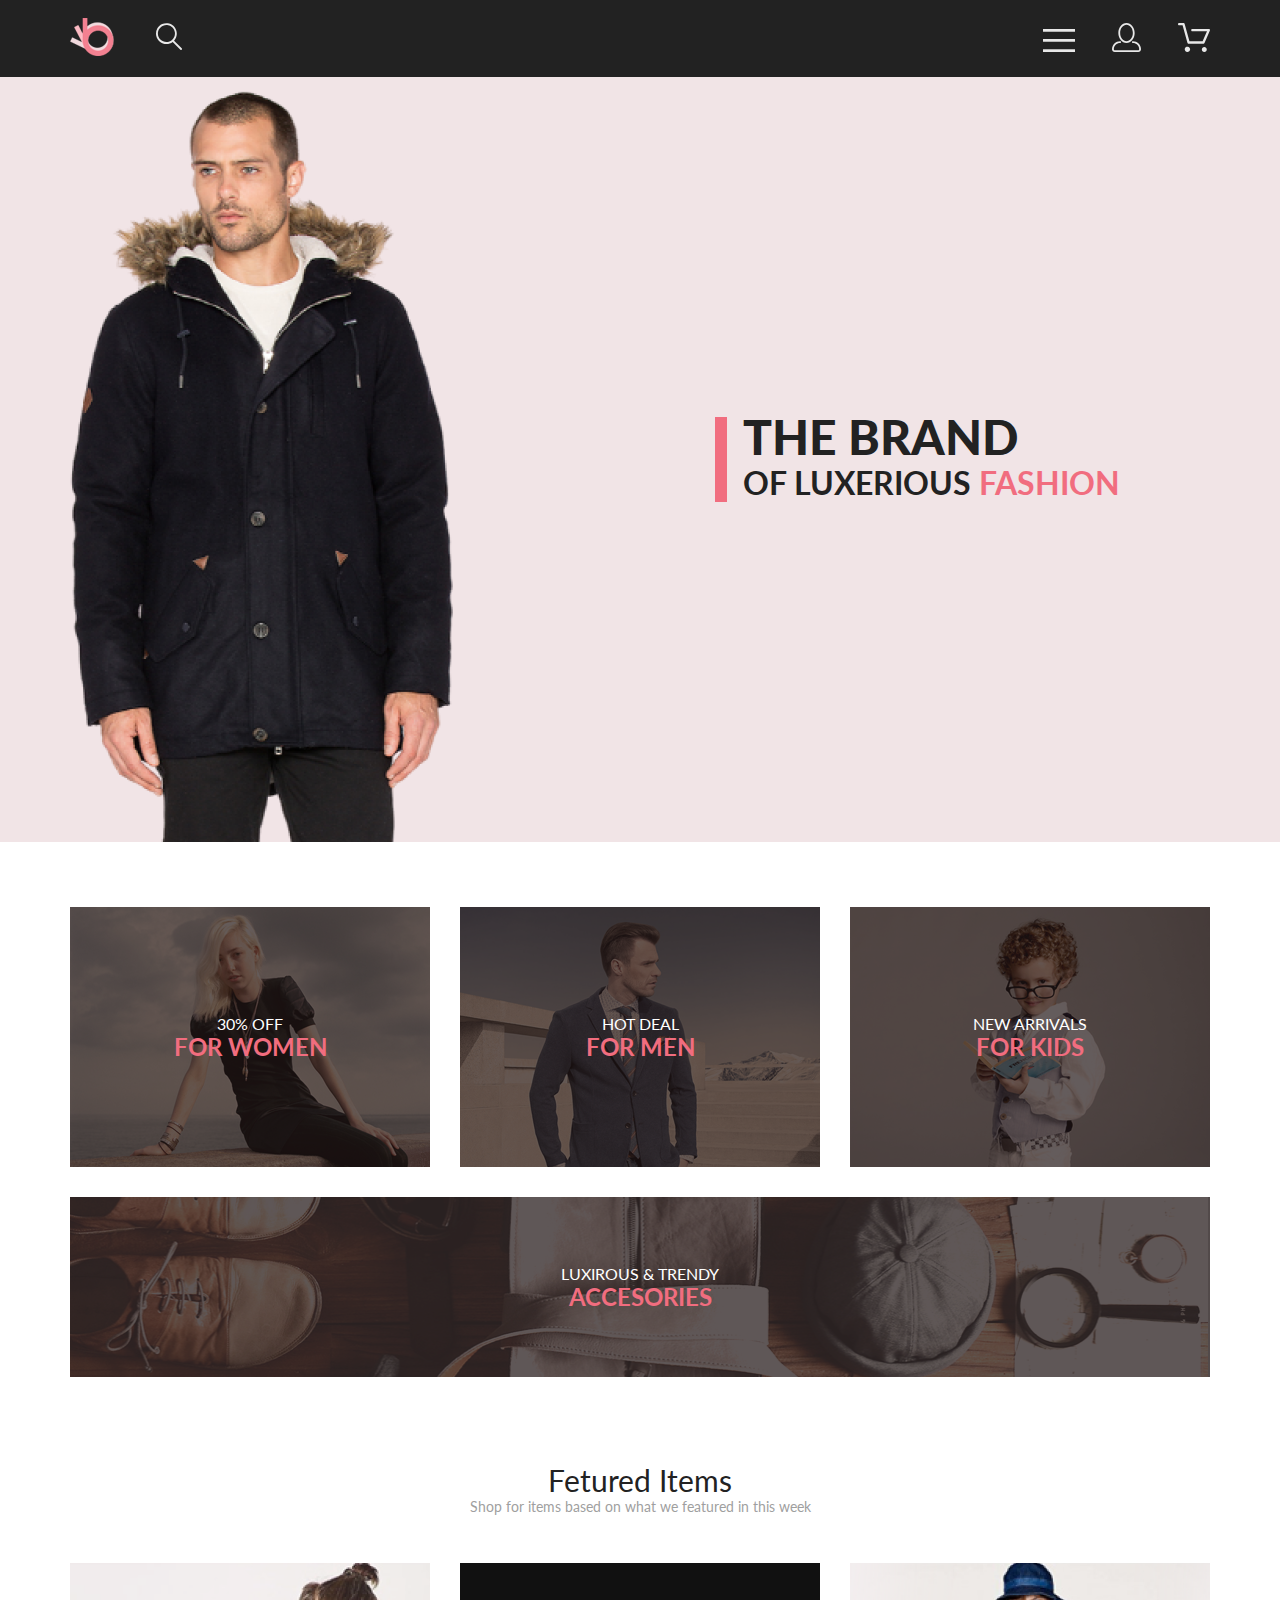
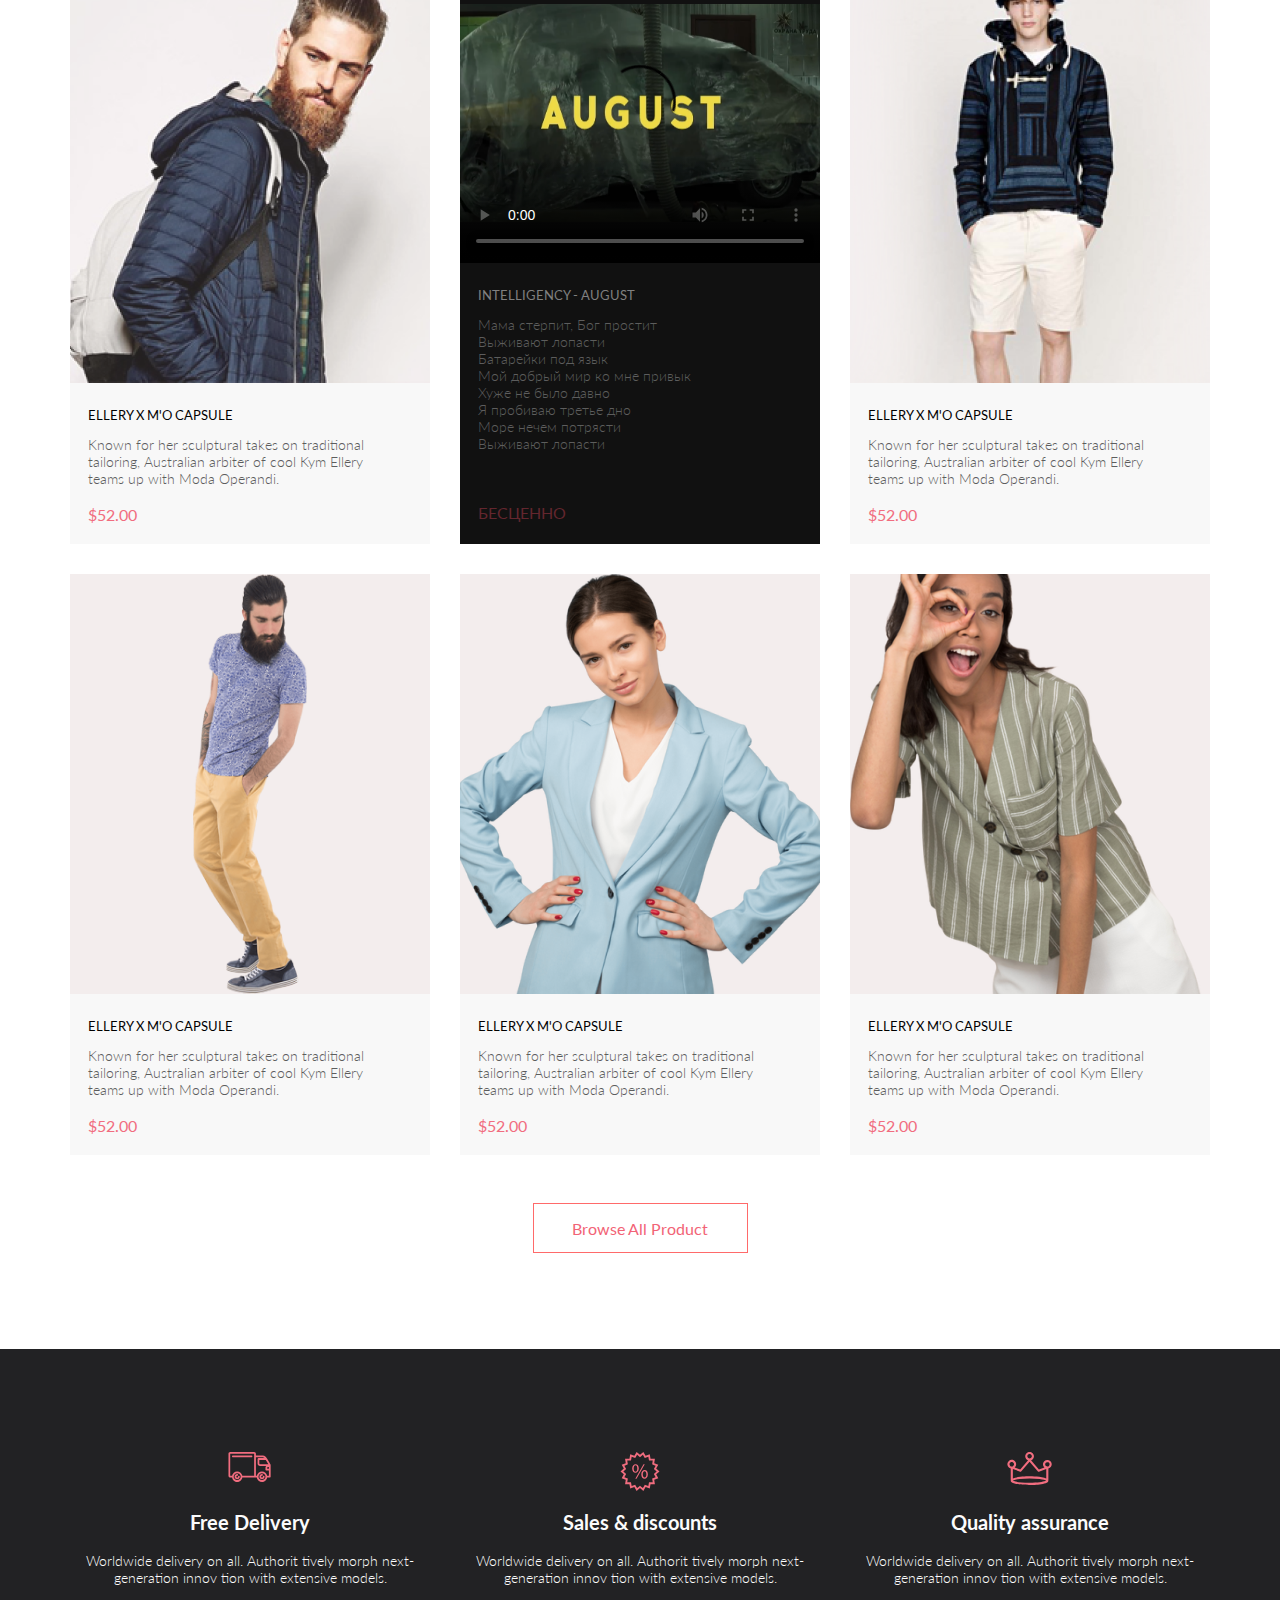
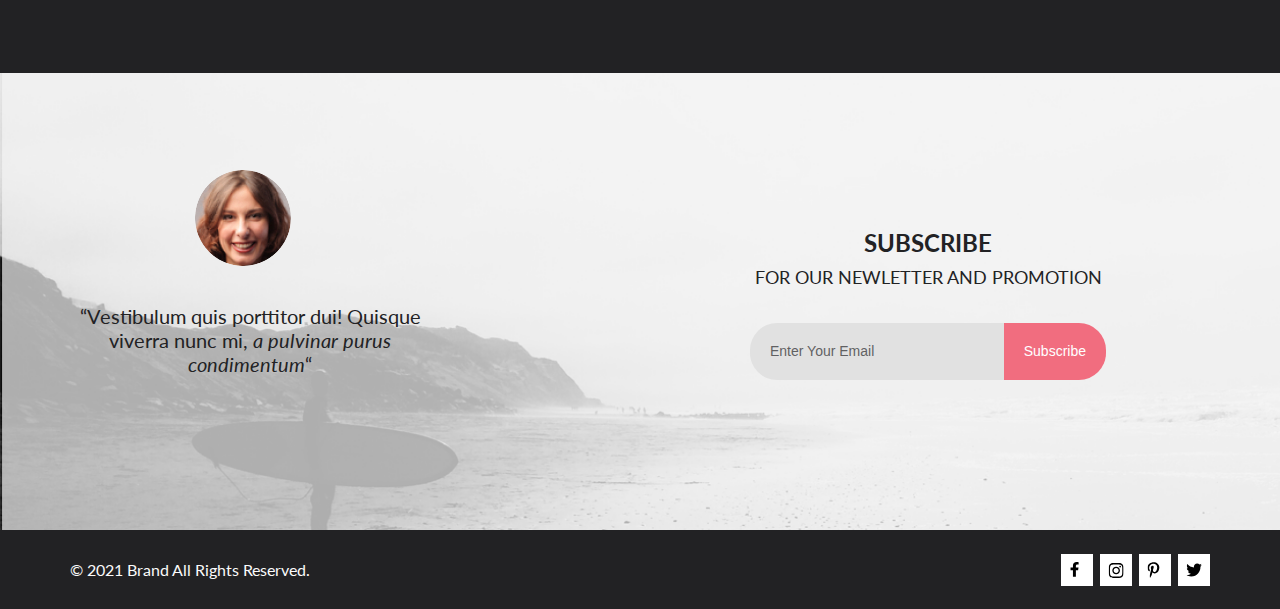
==== index.html @ c0624114 "resources" ====
<!DOCTYPE html>
<html lang="en">

<head>
    <meta charset="UTF-8">
    <meta http-equiv="X-UA-Compatible" content="IE=edge">
    <meta name="viewport" content="width=device-width, initial-scale=1.0">
    <title>Index page</title>
    <link rel="stylesheet" href="css/style.css">
    <link rel="preconnect" href="https://fonts.googleapis.com">
    <link rel="preconnect" href="https://fonts.gstatic.com" crossorigin>
    <link href="https://fonts.googleapis.com/css2?family=Lato:ital,wght@0,300;0,400;0,700;0,900;1,400&display=swap"
        rel="stylesheet">
</head>

<body>
    <header class="header">
        <div class="wrapper header-wrap">
            <!--лого бренда и поисковик-->
            <div class="header-left">
                <a href="index.html" class="brand"><svg width="44" height="38" viewBox="0 0 44 38"
                        xmlns="http://www.w3.org/2000/svg" xmlns:xlink="http://www.w3.org/1999/xlink">
                        <rect width="44" height="38" fill="url(#pattern0)" />
                        <defs>
                            <pattern id="pattern0" patternContentUnits="objectBoundingBox" width="1" height="1">
                                <use xlink:href="#image0" transform="scale(0.0227273 0.0263158)" />
                            </pattern>
                            <image id="image0" width="44" height="38"
                                xlink:href="[data-uri]" />
                        </defs>
                    </svg>
                </a>
                <button class="search"><svg width="27" height="28" viewBox="0 0 27 28"
                        xmlns="http://www.w3.org/2000/svg">
                        <path
                            d="M19.0596 17.6259C20.6713 15.8658 21.6282 13.6048 21.7698 11.2225C21.9113 8.84018 21.2288 6.48173 19.8369 4.54318C18.445 2.60463 16.4285 1.20404 14.126 0.576619C11.8234 -0.0508009 9.3751 0.13316 7.19217 1.09761C5.00923 2.06205 3.22463 3.74825 2.13804 5.87302C1.05145 7.9978 0.729054 10.4318 1.225 12.7661C1.72094 15.1005 3.00501 17.1932 4.86158 18.6927C6.71814 20.1922 9.03413 21.0072 11.4206 21.0009C13.673 21.004 15.8645 20.27 17.6606 18.9109L25.4086 26.7179C25.4941 26.807 25.5965 26.8781 25.7099 26.927C25.8232 26.9759 25.9452 27.0017 26.0686 27.0029C26.1923 27.0033 26.3148 26.9782 26.4283 26.9292C26.5419 26.8801 26.6441 26.8082 26.7286 26.7179C26.9025 26.537 26.9997 26.2958 26.9997 26.0449C26.9997 25.794 26.9025 25.5528 26.7286 25.3719L19.0596 17.6259ZM2.88662 10.5009C2.89946 8.81563 3.41094 7.17187 4.35659 5.77685C5.30224 4.38183 6.63972 3.29801 8.20044 2.662C9.76115 2.02599 11.4752 1.86627 13.1266 2.20298C14.7779 2.53969 16.2926 3.35775 17.4797 4.55404C18.6668 5.75033 19.4732 7.27129 19.7972 8.92519C20.1212 10.5791 19.9483 12.2919 19.3002 13.8476C18.6522 15.4034 17.5581 16.7325 16.1559 17.6674C14.7536 18.6023 13.1059 19.1011 11.4206 19.1009C9.14916 19.0901 6.97482 18.1784 5.37484 16.566C3.77486 14.9537 2.87998 12.7724 2.88662 10.5009Z"
                            fill="#E8E8E8" />
                    </svg>
                </button>
            </div>
            <!--меню, личный кабинет, корзина товаров-->
            <div class="header-right">
                <button class="menu"><svg width="32" height="23" viewBox="0 0 32 23" xmlns="http://www.w3.org/2000/svg">
                        <path d="M0 23V20.31H32V23H0ZM0 12.76V10.07H32V12.76H0ZM0 2.69V0H32V2.69H0Z" fill="#E8E8E8" />
                    </svg>
                </button>
                <a href="pages/registration.html" class="registration"><svg width="29" height="29" viewBox="0 0 29 29"
                        xmlns="http://www.w3.org/2000/svg">
                        <path
                            d="M14.5 19.937C19 19.937 22.656 15.464 22.656 9.968C22.656 4.472 19 0 14.5 0C13.3631 0.0217413 12.2463 0.303398 11.2351 0.823397C10.2239 1.34339 9.34507 2.08794 8.66602 3C7.12663 4.99573 6.30819 7.45381 6.34399 9.974C6.34399 15.465 10 19.937 14.5 19.937ZM14.5 1.813C18 1.813 20.844 5.472 20.844 9.969C20.844 14.466 17.998 18.125 14.5 18.125C11.002 18.125 8.15603 14.465 8.15503 9.969C8.15403 5.473 11 1.813 14.5 1.813ZM20.844 18.125C20.6036 18.125 20.373 18.2205 20.203 18.3905C20.033 18.5605 19.9375 18.7911 19.9375 19.0315C19.9375 19.2719 20.033 19.5025 20.203 19.6725C20.373 19.8425 20.6036 19.938 20.844 19.938C22.526 19.9399 24.1386 20.6088 25.3279 21.7982C26.5172 22.9875 27.1861 24.6 27.188 26.282C27.1875 26.5221 27.0918 26.7523 26.922 26.9221C26.7522 27.0918 26.5221 27.1875 26.282 27.188H2.71997C2.47985 27.1875 2.24975 27.0918 2.07996 26.9221C1.91016 26.7523 1.81449 26.5221 1.81396 26.282C1.81608 24.6001 2.48517 22.9877 3.67444 21.7985C4.86371 20.6092 6.47608 19.9401 8.15796 19.938C8.39824 19.938 8.62868 19.8425 8.79858 19.6726C8.96849 19.5027 9.06396 19.2723 9.06396 19.032C9.06396 18.7917 8.96849 18.5613 8.79858 18.3914C8.62868 18.2215 8.39824 18.126 8.15796 18.126C5.99541 18.1279 3.92201 18.9875 2.39258 20.5164C0.863144 22.0453 0.00264777 24.1185 0 26.281C0.000794067 27.0019 0.287502 27.693 0.797241 28.2027C1.30698 28.7125 1.99811 28.9992 2.71899 29H26.282C27.0027 28.9989 27.6936 28.7121 28.2031 28.2024C28.7126 27.6927 28.9992 27.0017 29 26.281C28.9974 24.1187 28.1372 22.0457 26.6083 20.5168C25.0793 18.9878 23.0063 18.1276 20.844 18.125Z"
                            fill="#E8E8E8" />
                    </svg>
                </a>
                <a href="pages/basket.html" class="basket"><svg width="32" height="29" viewBox="0 0 32 29"
                        xmlns="http://www.w3.org/2000/svg">
                        <path
                            d="M26.2009 29C25.5532 28.9738 24.9415 28.6948 24.4972 28.2227C24.0529 27.7506 23.8114 27.1232 23.8245 26.475C23.8376 25.8269 24.1043 25.2097 24.5673 24.7559C25.0303 24.3022 25.6527 24.048 26.301 24.048C26.9493 24.048 27.5717 24.3022 28.0347 24.7559C28.4977 25.2097 28.7644 25.8269 28.7775 26.475C28.7906 27.1232 28.549 27.7506 28.1047 28.2227C27.6604 28.6948 27.0488 28.9738 26.401 29H26.2009ZM6.75293 26.32C6.75293 25.79 6.91011 25.2718 7.20459 24.8311C7.49907 24.3904 7.91764 24.0469 8.40735 23.844C8.89705 23.6412 9.43594 23.5881 9.95581 23.6915C10.4757 23.7949 10.9532 24.0502 11.328 24.425C11.7028 24.7998 11.9581 25.2773 12.0615 25.7972C12.1649 26.317 12.1118 26.8559 11.9089 27.3456C11.7061 27.8353 11.3626 28.2539 10.9219 28.5483C10.4812 28.8428 9.96304 29 9.43298 29C9.08087 29.0003 8.73212 28.9311 8.40674 28.7966C8.08136 28.662 7.78569 28.4646 7.53662 28.2158C7.28755 27.9669 7.09001 27.6713 6.9552 27.3461C6.82039 27.0208 6.75098 26.6721 6.75098 26.32H6.75293ZM10.553 20.686C10.2935 20.6868 10.0409 20.6024 9.83411 20.4457C9.62727 20.2891 9.47758 20.0689 9.40796 19.819L4.57495 2.36401H1.18201C0.868521 2.36401 0.567859 2.23947 0.346191 2.01781C0.124523 1.79614 0 1.49549 0 1.18201C0 0.868519 0.124523 0.567873 0.346191 0.346205C0.567859 0.124537 0.868521 5.81268e-06 1.18201 5.81268e-06H5.46301C5.7225 -0.00080736 5.97504 0.0837201 6.18176 0.240568C6.38848 0.397416 6.53784 0.617884 6.60693 0.868006L11.4399 18.323H24.6179L29.001 8.27501H14.401C14.2428 8.27961 14.0854 8.25242 13.9379 8.19507C13.7904 8.13771 13.6559 8.05134 13.5424 7.94108C13.4288 7.83082 13.3386 7.69891 13.277 7.55315C13.2154 7.40739 13.1836 7.25075 13.1836 7.0925C13.1836 6.93426 13.2154 6.77762 13.277 6.63186C13.3386 6.4861 13.4288 6.35419 13.5424 6.24393C13.6559 6.13367 13.7904 6.0473 13.9379 5.98994C14.0854 5.93259 14.2428 5.90541 14.401 5.91001H30.814C31.0097 5.90996 31.2022 5.95866 31.3744 6.05172C31.5465 6.14478 31.6928 6.27926 31.7999 6.44301C31.9078 6.60729 31.9734 6.79569 31.9908 6.99145C32.0083 7.18721 31.9771 7.38424 31.9 7.565L26.495 19.977C26.4026 20.1876 26.251 20.3668 26.0585 20.4927C25.866 20.6186 25.641 20.6858 25.411 20.686H10.553Z"
                            fill="#E8E8E8" />
                    </svg>
                </a>
            </div>
        </div>
    </header>
    <!--промо с названием бренда и картинкой-->
    <section class="promo">
        <div class="wrapper promo-wrap">
            <h1 class="promo-name">THE BRAND <br>
                <span class="promo-name--small">OF LUXERIOUS <span class="promo-name--pink">FASHION</span></span>
            </h1>
        </div>
    </section>
    <!--категории товаров для мужчин, женщин и т.п.-->
    <section class="categories">
        <h2 class="hidden">Categories</h2>
        <div class="wrapper categories-wrap">
            <div class="categories-card categories-card--women">
                <p class="categories-sale">30% OFF</p>
                <p class="categories-class">FOR WOMEN</p>
            </div>
            <div class="categories-card categories-card--men">
                <p class="categories-sale">HOT DEAL</p>
                <p class="categories-class">FOR MEN</p>
            </div>
            <div class="categories-card categories-card--kids">
                <p class="categories-sale">NEW ARRIVALS</p>
                <p class="categories-class">FOR KIDS</p>
            </div>
            <div class="categories-card categories-card--accesories">
                <p class="categories-sale">LUXIROUS & TRENDY</p>
                <p class="categories-class">ACCESORIES</p>
            </div>
        </div>
    </section>
    <!--товары дня-->
    <section class="feauture-items">
        <div class="wrapper">
            <h2 class="feauture-heading">Fetured Items</h2>
            <p class="feauture-subtitle">Shop for items based on what we featured in this week</p>
            <ul class="feauture-ul">
                <li class="feauture-li"><img src="img/feauture_1.png" alt="1">
                    <h3 class="feauture-li-subtitle">ELLERY X M'O CAPSULE</h3>
                    <p class="feauture-li-description">Known for her sculptural takes on traditional tailoring,
                        Australian arbiter of cool Kym Ellery
                        teams up with Moda Operandi.</p>
                    <p class="feauture-price">$52.00</p>
                </li>
                <li class="feauture-li-video"><video width="360" height="300" controls="controls"
                        poster="video/2021-09-26_18-14-47.png">
                        <source src="video/intelligency-august_186987 — копия.ogv"
                            type='video/ogg; codecs="theora, vorbis"'>
                        <source src="video/intelligency-august_186987.mp4"
                            type='video/mp4; codecs="avc1.42E01E, mp4a.40.2"'>
                        <source src="video/intelligency-august_186987.webm" type='video/webm; codecs="vp8, vorbis"'>
                        Элемент video не поддерживается вашим браузером.
                        <a href="video/intelligency-august_186987.mp4">Скачайте видео</a>.
                    </video>
                    <h3 class="feauture-li-subtitle-video">INTELLIGENCY - AUGUST</h3>
                    <p class="feauture-li-description-video">Мама стерпит, Бог простит <br>
                        Выживают лопасти <br>
                        Батарейки под язык <br>
                        Мой добрый мир ко мне привык <br>
                        Хуже не было давно <br>
                        Я пробиваю третье дно <br>
                        Море нечем потрясти <br>
                        Выживают лопасти <br></p>
                    <p class="feauture-price-video">БЕСЦЕННО</p>
                </li>
                <li class="feauture-li"><img src="img/feauture_3.png" alt="3">
                    <h3 class="feauture-li-subtitle">ELLERY X M'O CAPSULE</h3>
                    <p class="feauture-li-description">Known for her sculptural takes on traditional tailoring,
                        Australian arbiter of cool Kym Ellery
                        teams up with Moda Operandi.</p>
                    <p class="feauture-price">$52.00</p>
                </li>
                <li class="feauture-li"><img src="img/feauture_4.png" alt="4">
                    <h3 class="feauture-li-subtitle">ELLERY X M'O CAPSULE</h3>
                    <p class="feauture-li-description">Known for her sculptural takes on traditional tailoring,
                        Australian arbiter of cool Kym Ellery
                        teams up with Moda Operandi.</p>
                    <p class="feauture-price">$52.00</p>
                </li>
                <li class="feauture-li"><img src="img/feauture_5.png" alt="5">
                    <h3 class="feauture-li-subtitle">ELLERY X M'O CAPSULE</h3>
                    <p class="feauture-li-description">Known for her sculptural takes on traditional tailoring,
                        Australian arbiter of cool Kym Ellery
                        teams up with Moda Operandi.</p>
                    <p class="feauture-price">$52.00</p>
                </li>
                <li class="feauture-li"><img src="img/feauture_6.png" alt="6">
                    <h3 class="feauture-li-subtitle">ELLERY X M'O CAPSULE</h3>
                    <p class="feauture-li-description">Known for her sculptural takes on traditional tailoring,
                        Australian arbiter of cool Kym Ellery
                        teams up with Moda Operandi.</p>
                    <p class="feauture-price">$52.00</p>
                </li>
            </ul>
            <div class="center"><a class="center-visual" href="catalog.html">Browse
                    All Product</a></div>
        </div>
    </section>
    <!--преимущества компании-->
    <section class="adventages">
        <div class="wrapper">
            <ul class="adventages-ul">
                <li class="adventages-li"><svg class="adventages-img-1" width="46" height="32" viewBox="0 0 46 32"
                        xmlns="http://www.w3.org/2000/svg">
                        <path
                            d="M30.2873 27.2429H14.8103C14.6031 28.5509 13.936 29.742 12.929 30.6021C11.922 31.4621 10.6411 31.9346 9.31682 31.9346C7.99252 31.9346 6.71166 31.4621 5.70464 30.6021C4.69762 29.742 4.03052 28.5509 3.82332 27.2429H1.88631C1.39149 27.2397 0.918139 27.0404 0.570025 26.6887C0.221911 26.337 0.0274507 25.8618 0.0293142 25.3669V1.87695C0.0271852 1.38195 0.221516 0.906335 0.569658 0.554443C0.917801 0.202551 1.39131 0.00317363 1.88631 0H27.4373C27.9322 0.00317353 28.4056 0.202522 28.7536 0.554443C29.1016 0.906364 29.2957 1.38204 29.2933 1.87695V3.78198H36.4143C36.4947 3.78164 36.5747 3.79208 36.6523 3.81299C38.9523 4.01299 40.1093 5.2129 41.3293 7.2749L44.8883 13.3689C44.9732 13.5136 45.018 13.6782 45.0183 13.8459V26.304C45.0194 26.5515 44.9221 26.7892 44.7479 26.9651C44.5737 27.141 44.3369 27.2406 44.0893 27.2419H41.2753C41.0681 28.5499 40.401 29.741 39.394 30.6011C38.387 31.4611 37.1061 31.9336 35.7818 31.9336C34.4575 31.9336 33.1767 31.4611 32.1696 30.6011C31.1626 29.741 30.4955 28.5499 30.2883 27.2419L30.2873 27.2429ZM32.0653 26.304C32.0732 27.0369 32.2977 27.7511 32.7107 28.3567C33.1236 28.9623 33.7065 29.4322 34.3859 29.7073C35.0653 29.9824 35.811 30.0503 36.5289 29.9026C37.2469 29.7548 37.9051 29.398 38.4207 28.877C38.9363 28.3559 39.2862 27.6941 39.4265 26.9746C39.5667 26.2551 39.491 25.5103 39.2088 24.8337C38.9267 24.1572 38.4507 23.5794 37.8408 23.1729C37.2309 22.7663 36.5143 22.5491 35.7813 22.5488C34.791 22.5552 33.8436 22.9543 33.1469 23.6582C32.4503 24.3621 32.0613 25.3136 32.0653 26.304ZM5.60134 26.304C5.60923 27.0369 5.83376 27.7511 6.24669 28.3567C6.65962 28.9623 7.2425 29.4322 7.92192 29.7073C8.60135 29.9824 9.34697 30.0503 10.0649 29.9026C10.7829 29.7548 11.4411 29.398 11.9567 28.877C12.4723 28.3559 12.8222 27.6941 12.9625 26.9746C13.1027 26.2551 13.027 25.5103 12.7448 24.8337C12.4627 24.1572 11.9867 23.5794 11.3768 23.1729C10.7669 22.7663 10.0503 22.5491 9.31731 22.5488C8.32679 22.5549 7.37915 22.9537 6.6823 23.6577C5.98545 24.3617 5.59634 25.3134 5.60033 26.304H5.60134ZM41.2733 25.366H43.1593V19.7478H40.4233C40.3007 19.7473 40.1794 19.7227 40.0664 19.6753C39.9533 19.6279 39.8507 19.5585 39.7644 19.4714C39.6781 19.3843 39.6099 19.281 39.5635 19.1675C39.5172 19.054 39.4937 18.9324 39.4943 18.8098V16.9629C39.494 16.2423 39.7696 15.5488 40.2643 15.0249H33.8853C33.8081 15.0248 33.7312 15.015 33.6563 14.9958C32.9516 14.933 32.2961 14.6081 31.8194 14.0852C31.3428 13.5623 31.0798 12.8794 31.0823 12.1719V7.47192C31.0817 7.34927 31.1052 7.22758 31.1515 7.11401C31.1978 7.00044 31.2661 6.89725 31.3523 6.81006C31.4386 6.72286 31.5412 6.6535 31.6543 6.60596C31.7674 6.55841 31.8887 6.53361 32.0113 6.53296H38.4943C38.15 6.21428 37.7426 5.97123 37.2986 5.81982C36.8545 5.66842 36.3836 5.61187 35.9163 5.65381H29.2933V25.3618H30.2873C30.4945 24.0538 31.1616 22.8627 32.1687 22.0027C33.1757 21.1426 34.4565 20.6702 35.7808 20.6702C37.1051 20.6702 38.386 21.1426 39.393 22.0027C40.4 22.8627 41.0671 24.0538 41.2743 25.3618L41.2733 25.366ZM14.8093 25.366H27.4363V1.87598H1.88631V25.366H3.82332C4.03052 24.058 4.69762 22.8666 5.70464 22.0066C6.71166 21.1465 7.99252 20.6741 9.31682 20.6741C10.6411 20.6741 11.922 21.1465 12.929 22.0066C13.936 22.8666 14.6031 24.058 14.8103 25.366H14.8093ZM41.3513 16.9658V17.875H43.1593V16.0278H42.2803C42.0335 16.0294 41.7973 16.1288 41.6234 16.304C41.4495 16.4792 41.352 16.716 41.3523 16.9629L41.3513 16.9658ZM32.9383 12.1738C32.9372 12.4263 33.0363 12.6691 33.2139 12.8486C33.3914 13.0282 33.6328 13.13 33.8853 13.1318C33.9492 13.1316 34.0129 13.1384 34.0753 13.1519H42.6003L39.8343 8.41602H32.9343L32.9383 12.1738ZM33.0313 26.3059C33.0284 25.5734 33.3162 24.8695 33.8316 24.3489C34.3469 23.8283 35.0478 23.5333 35.7803 23.5288C36.0291 23.5288 36.2677 23.6278 36.4436 23.8037C36.6195 23.9796 36.7183 24.218 36.7183 24.4668C36.7183 24.7156 36.6195 24.9542 36.4436 25.1301C36.2677 25.306 36.0291 25.4048 35.7803 25.4048C35.602 25.4032 35.4272 25.4548 35.2782 25.5527C35.1291 25.6507 35.0125 25.7905 34.9432 25.9548C34.8738 26.1191 34.8548 26.3005 34.8887 26.4756C34.9225 26.6507 35.0076 26.8118 35.1331 26.9385C35.2586 27.0651 35.419 27.1516 35.5938 27.187C35.7686 27.2224 35.9499 27.2051 36.1149 27.1372C36.2798 27.0693 36.4208 26.9538 36.5201 26.8057C36.6193 26.6575 36.6723 26.4833 36.6723 26.3049C36.6723 26.0587 36.7701 25.8226 36.9443 25.6484C37.1184 25.4743 37.3546 25.3765 37.6008 25.3765C37.8471 25.3765 38.0832 25.4743 38.2574 25.6484C38.4315 25.8226 38.5293 26.0587 38.5293 26.3049C38.5293 27.0343 38.2396 27.7338 37.7239 28.2495C37.2081 28.7652 36.5087 29.0549 35.7793 29.0549C35.05 29.0549 34.3505 28.7652 33.8348 28.2495C33.319 27.7338 33.0293 27.0343 33.0293 26.3049L33.0313 26.3059ZM6.56731 26.3059C6.56438 25.5734 6.8522 24.8695 7.36757 24.3489C7.88294 23.8283 8.58378 23.5333 9.31633 23.5288C9.5651 23.5288 9.80369 23.6278 9.9796 23.8037C10.1555 23.9796 10.2543 24.218 10.2543 24.4668C10.2543 24.7156 10.1555 24.9542 9.9796 25.1301C9.80369 25.306 9.5651 25.4048 9.31633 25.4048C9.138 25.4032 8.96319 25.4548 8.81413 25.5527C8.66508 25.6507 8.54849 25.7905 8.47914 25.9548C8.4098 26.1191 8.39082 26.3005 8.42464 26.4756C8.45846 26.6507 8.54354 26.8118 8.66908 26.9385C8.79463 27.0651 8.95498 27.1516 9.12978 27.187C9.30458 27.2224 9.48595 27.2051 9.65087 27.1372C9.81579 27.0693 9.95683 26.9538 10.0561 26.8057C10.1553 26.6575 10.2083 26.4833 10.2083 26.3049C10.2083 26.0587 10.3061 25.8226 10.4803 25.6484C10.6544 25.4743 10.8906 25.3765 11.1368 25.3765C11.3831 25.3765 11.6193 25.4743 11.7934 25.6484C11.9675 25.8226 12.0653 26.0587 12.0653 26.3049C12.0653 27.0343 11.7756 27.7338 11.2599 28.2495C10.7441 28.7652 10.0447 29.0549 9.31532 29.0549C8.58598 29.0549 7.8865 28.7652 7.37078 28.2495C6.85505 27.7338 6.56532 27.0343 6.56532 26.3049L6.56731 26.3059ZM4.70934 5.65991C4.46056 5.65991 4.22198 5.56116 4.04607 5.38525C3.87016 5.20934 3.77132 4.9707 3.77132 4.72192C3.77132 4.47315 3.87016 4.2345 4.04607 4.05859C4.22198 3.88268 4.46056 3.78394 4.70934 3.78394H24.6093C24.8581 3.78394 25.0967 3.88268 25.2726 4.05859C25.4485 4.2345 25.5473 4.47315 25.5473 4.72192C25.5473 4.9707 25.4485 5.20934 25.2726 5.38525C25.0967 5.56116 24.8581 5.65991 24.6093 5.65991H4.70934Z" />
                    </svg>
                    <h3 class="adventages-li-subtitle">Free Delivery</h3>
                    <p class="advanteges-li-description">Worldwide delivery on all. Authorit tively morph
                        next-generation innov tion with extensive
                        models.</p>
                </li>
                <li class="adventages-li"><svg class="adventages-img-2" width="40" height="40" viewBox="0 0 40 40"
                        xmlns="http://www.w3.org/2000/svg">
                        <path
                            d="M19.994 37.0239L16.523 39.9238L14.235 36.0039L9.995 37.5159L9.17297 33.0359L4.67999 32.991L5.41199 28.491L1.20398 26.8909L3.414 22.925L0 19.96L3.41199 16.9929L1.20203 13.0278L5.41101 11.428L4.67798 6.93286L9.172 6.88892L9.99402 2.40894L14.234 3.91992L16.522 0L19.993 2.8999L23.464 0L25.753 3.9209L29.993 2.40894L30.814 6.88989L35.308 6.93481L34.576 11.4299L38.784 13.03L36.574 16.9958L39.986 19.9609L36.574 22.928L38.783 26.894L34.574 28.4939L35.307 32.988L30.812 33.033L29.991 37.5139L25.753 36.0029L23.464 39.9229L19.994 37.0239ZM21.2 35.541L22.961 37.012L24.122 35.022L24.914 33.666L26.382 34.189L28.533 34.957L28.95 32.6838L29.235 31.1289L30.796 31.113L33.078 31.092L32.706 28.8098L32.452 27.25L33.911 26.696L36.045 25.8828L34.925 23.873L34.159 22.498L35.342 21.4709L37.076 19.9609L35.343 18.4609L34.16 17.4319L34.926 16.0559L36.047 14.0449L33.913 13.2339L32.454 12.6809L32.709 11.1208L33.081 8.83984L30.799 8.81689L29.239 8.80103L28.954 7.24683L28.538 4.97388L26.386 5.74097L24.918 6.26392L24.125 4.90698L22.963 2.91699L21.201 4.38794L19.996 5.39282L18.791 4.38794L17.03 2.91699L15.869 4.90601L15.077 6.26294L13.608 5.73999L11.458 4.97192L11.04 7.24585L10.755 8.80005L9.19501 8.81592L6.914 8.83789L7.28601 11.1199L7.53998 12.678L6.08099 13.2329L3.94598 14.0439L5.06702 16.0549L5.83301 17.4299L4.65002 18.459L2.91602 19.967L4.64899 21.4739L5.83197 22.5029L5.06598 23.8779L3.94501 25.8879L6.078 26.698L7.53802 27.2529L7.28302 28.812L6.91199 31.0959L9.19299 31.1189L10.753 31.135L11.038 32.6899L11.455 34.9619L13.607 34.1948L15.076 33.6719L15.868 35.0288L17.03 37.019L18.791 35.5479L19.996 34.543L21.2 35.541ZM21.318 23.02C21.318 20.093 22.883 18.4648 24.777 18.4648C26.783 18.4648 28.077 20.0279 28.077 22.7949C28.077 25.8539 26.492 27.3718 24.662 27.3718C22.883 27.3718 21.338 25.922 21.318 23.02ZM22.839 22.9319C22.816 24.7829 23.521 26.1899 24.711 26.1899C25.988 26.1899 26.561 24.8049 26.561 22.8899C26.561 21.1249 26.054 19.6528 24.711 19.6528C23.5 19.6488 22.839 21.1029 22.839 22.9309V22.9319ZM15.194 27.332L23.609 12.613H24.842L16.427 27.332H15.194ZM11.979 16.99C11.979 14.09 13.542 12.458 15.437 12.458C17.437 12.458 18.763 14.022 18.763 16.79C18.763 19.848 17.177 21.365 15.327 21.365C13.544 21.365 12 19.915 11.979 16.991V16.99ZM13.521 16.9238C13.477 18.7748 14.162 20.1809 15.371 20.1829C16.648 20.1829 17.221 18.7988 17.221 16.8828C17.221 15.1168 16.714 13.645 15.371 13.645C14.162 13.642 13.521 15.092 13.521 16.925V16.9238Z" />
                    </svg>
                    <h3 class="adventages-li-subtitle-2">Sales & discounts</h3>
                    <p class="advanteges-li-description">Worldwide delivery on all. Authorit tively morph
                        next-generation innov tion with extensive
                        models.</p>
                </li>
                <li class="adventages-li"><svg class="adventages-img-3" width="48" height="35" viewBox="0 0 48 35"
                        xmlns="http://www.w3.org/2000/svg">
                        <path
                            d="M42.3938 8.53564C41.1774 8.52335 40.0058 8.99349 39.1351 9.84302C38.2644 10.6925 37.7655 11.8522 37.7479 13.0686C37.751 13.7086 37.892 14.3405 38.1612 14.9211C38.4304 15.5018 38.8215 16.0176 39.3079 16.4336L33.4479 18.4888L25.1089 8.80566C26.0042 8.50693 26.784 7.93646 27.3396 7.17358C27.8953 6.41071 28.1992 5.49331 28.2089 4.54956C28.1837 3.33432 27.6832 2.17743 26.8149 1.3269C25.9465 0.476377 24.7794 0 23.5639 0C22.3484 0 21.1813 0.476377 20.3129 1.3269C19.4446 2.17743 18.9441 3.33432 18.9189 4.54956C18.9285 5.48395 19.2261 6.39274 19.771 7.15186C20.316 7.91097 21.0817 8.48368 21.9639 8.79175L13.6119 18.4917L7.75396 16.4368C8.24003 16.0206 8.63074 15.5045 8.89959 14.9238C9.16843 14.3432 9.30908 13.7116 9.31194 13.0718C9.33497 12.195 9.10937 11.3296 8.6613 10.5757C8.21324 9.82172 7.56095 9.2099 6.77983 8.81104C5.99872 8.41217 5.12072 8.2424 4.24724 8.32153C3.37376 8.40067 2.54051 8.72555 1.8438 9.2583C1.14709 9.79105 0.61538 10.5101 0.310108 11.3323C0.00483695 12.1545 -0.0615238 13.0462 0.118702 13.9045C0.298928 14.7629 0.718349 15.5526 1.32854 16.1826C1.93873 16.8126 2.7148 17.2571 3.56694 17.4646V29.7556C3.5743 29.8376 3.59101 29.9184 3.61687 29.9966C3.58394 30.1233 3.56721 30.2538 3.56694 30.3848C3.56694 34.7968 21.4859 34.9268 23.5289 34.9268C25.5719 34.9268 43.4909 34.7978 43.4909 30.3848C43.4902 30.2539 43.4733 30.1234 43.4408 29.9966C43.4685 29.9189 43.4853 29.8379 43.4909 29.7556V17.4646C44.5898 17.2244 45.5595 16.5828 46.2103 15.6653C46.861 14.7478 47.1458 13.6204 47.0091 12.5039C46.8724 11.3874 46.3239 10.3621 45.471 9.62866C44.6181 8.89526 43.5223 8.50653 42.3979 8.53857L42.3938 8.53564ZM21.1749 4.55176C21.1633 4.07755 21.2934 3.61062 21.5485 3.21069C21.8036 2.81076 22.172 2.49591 22.6069 2.3064C23.0417 2.11688 23.5232 2.06132 23.9898 2.14673C24.4564 2.23214 24.887 2.45463 25.2265 2.78589C25.566 3.11715 25.7991 3.542 25.8959 4.00635C25.9928 4.4707 25.9491 4.95345 25.7703 5.39282C25.5916 5.8322 25.2859 6.20831 24.8924 6.47314C24.4988 6.73798 24.0353 6.8795 23.561 6.87964C22.9362 6.88605 22.3343 6.64481 21.8871 6.2085C21.44 5.77218 21.1838 5.17647 21.1749 4.55176ZM13.5849 20.8276C13.8019 20.9026 14.0362 20.9113 14.2581 20.8525C14.48 20.7938 14.6794 20.6701 14.8309 20.4976L23.5309 10.3977L32.2309 20.4976C32.3821 20.6702 32.5813 20.7938 32.803 20.8528C33.0248 20.9117 33.2589 20.9033 33.4759 20.8286L41.2339 18.1038V28.0408C36.3489 25.9188 25.1249 25.8406 23.5339 25.8406C21.9429 25.8406 10.7149 25.9198 5.83391 28.0408V18.1038L13.5849 20.8276ZM23.5279 32.7166C14.8279 32.7166 9.27888 31.7057 6.97087 30.8547C6.6198 30.7373 6.28407 30.578 5.97087 30.3806C6.69287 29.8596 9.03194 29.1487 12.9369 28.6487C19.9723 27.844 27.0765 27.844 34.1119 28.6487C38.0119 29.1487 40.357 29.8596 41.077 30.3806C40.7663 30.5794 40.4321 30.7388 40.082 30.8547C37.78 31.7037 32.2359 32.7166 23.5279 32.7166ZM2.28093 13.0686C2.2698 12.5945 2.40025 12.1279 2.65557 11.7283C2.91089 11.3286 3.27952 11.0139 3.71441 10.8247C4.14929 10.6355 4.63063 10.5801 5.0971 10.6658C5.56356 10.7514 5.99399 10.9743 6.3333 11.3057C6.67261 11.637 6.90543 12.0618 7.00212 12.5261C7.09882 12.9904 7.05498 13.4731 6.87615 13.9124C6.69732 14.3516 6.39159 14.7277 5.9981 14.9924C5.6046 15.2572 5.14118 15.3986 4.66692 15.3987C4.04176 15.4054 3.43941 15.1638 2.99212 14.7271C2.54482 14.2903 2.28911 13.6937 2.28093 13.0686ZM42.3938 15.3987C41.9359 15.3875 41.4914 15.2414 41.116 14.9788C40.7406 14.7162 40.451 14.3487 40.2834 13.9224C40.1158 13.496 40.0776 13.0297 40.1738 12.5818C40.2699 12.1339 40.496 11.7241 40.8238 11.4041C41.1516 11.084 41.5664 10.8677 42.0165 10.7822C42.4666 10.6968 42.9319 10.7459 43.3542 10.9236C43.7765 11.1013 44.137 11.3997 44.3906 11.7812C44.6442 12.1628 44.7796 12.6105 44.78 13.0686C44.7713 13.6935 44.5153 14.2895 44.068 14.7261C43.6208 15.1626 43.0188 15.4041 42.3938 15.3977V15.3987Z" />
                    </svg>
                    <h3 class="adventages-li-subtitle-3">Quality assurance</h3>
                    <p class="advanteges-li-description">Worldwide delivery on all. Authorit tively morph
                        next-generation innov tion with extensive
                        models.</p>
                </li>
            </ul>
        </div>
    </section>
    <!--обратный отзыв-->
    <section class="feedback">
        <div class="wrapper feedback-wrap">
            <div class="feedback-girl"><img src="img/feedback_girl.jpg" class="photo-girl" alt="girl">
                <p class="feedback-girl-words">“Vestibulum quis porttitor dui! Quisque viverra nunc mi, <span
                        class="feedback-cursive">a pulvinar
                        purus
                        condimentum</span>“</p>
            </div>
            <div class=feedback-news-subscribe>
                <h3 class="feedback-subscribe">SUBSCRIBE</h3>
                <p class="feedback-news">FOR OUR NEWLETTER AND PROMOTION</p>
                <form action="#" class="subscribe">
                    <input type="email" class="subscribe-field" placeholder="Enter Your Email">
                    <input type="submit" class="subscribe-button" value="Subscribe">
                    <!--<button type="submit" class="subscribe-button">Subscribe</button>-->
                </form>
            </div>
        </div>
    </section>
    <!--подвал - он и есть подвал-->
    <footer class="footer">
        <div class="wrapper footer-wrap">
            <h2 class="hidden">Пустой заголовок, как моя голова</h2>
            <p class="footer-rights">&copy; 2021 Brand All Rights Reserved.</p>
            <div class="brands">
                <a href="https://www.facebook.com" class="brands-face"><svg class="background" width="11" height="16"
                        viewBox="0 0 11 16" xmlns="http://www.w3.org/2000/svg">
                        <path
                            d="M9.08836 8.28L9.50686 5.61602H6.89022V3.88729C6.89022 3.15847 7.25574 2.44806 8.42765 2.44806H9.61722V0.179975C9.61722 0.179975 8.53772 0 7.50561 0C5.35073 0 3.9422 1.27593 3.9422 3.5857V5.61602H1.54688V8.28H3.9422V14.72H6.89022V8.28H9.08836Z" />
                    </svg>
                </a>
                <a href="https://www.instagram.com/" class="brands-inst"><svg class="background" width="16" height="17"
                        viewBox="0 0 16 17" xmlns="http://www.w3.org/2000/svg">
                        <g clip-path="url(#clip0)">
                            <path
                                d="M8.13897 4.68159C6.02383 4.68159 4.31774 6.38491 4.31774 8.49663C4.31774 10.6083 6.02383 12.3117 8.13897 12.3117C10.2541 12.3117 11.9602 10.6083 11.9602 8.49663C11.9602 6.38491 10.2541 4.68159 8.13897 4.68159ZM8.13897 10.9769C6.77211 10.9769 5.65467 9.8646 5.65467 8.49663C5.65467 7.12866 6.76878 6.01636 8.13897 6.01636C9.50915 6.01636 10.6233 7.12866 10.6233 8.49663C10.6233 9.8646 9.50583 10.9769 8.13897 10.9769ZM13.0078 4.52554C13.0078 5.02026 12.6087 5.41538 12.1165 5.41538C11.621 5.41538 11.2252 5.01694 11.2252 4.52554C11.2252 4.03413 11.6243 3.63569 12.1165 3.63569C12.6087 3.63569 13.0078 4.03413 13.0078 4.52554ZM15.5386 5.42866C15.4821 4.23667 15.2094 3.18081 14.3347 2.31089C13.4634 1.44097 12.4058 1.1687 11.2119 1.10894C9.9814 1.03921 6.29321 1.03921 5.0627 1.10894C3.8721 1.16538 2.81453 1.43765 1.93987 2.30757C1.06522 3.17749 0.795836 4.23335 0.735973 5.42534C0.666134 6.65386 0.666134 10.3361 0.735973 11.5646C0.79251 12.7566 1.06522 13.8124 1.93987 14.6824C2.81453 15.5523 3.86878 15.8246 5.0627 15.8843C6.29321 15.9541 9.9814 15.9541 11.2119 15.8843C12.4058 15.8279 13.4634 15.5556 14.3347 14.6824C15.2061 13.8124 15.4788 12.7566 15.5386 11.5646C15.6085 10.3361 15.6085 6.65718 15.5386 5.42866ZM13.949 12.8828C13.6895 13.5335 13.1874 14.0349 12.5322 14.2972C11.5511 14.6857 9.22314 14.596 8.13897 14.596C7.05479 14.596 4.72348 14.6824 3.74573 14.2972C3.09389 14.0382 2.59171 13.5369 2.32898 12.8828C1.93987 11.9033 2.02967 9.57905 2.02967 8.49663C2.02967 7.41421 1.9432 5.08667 2.32898 4.1105C2.58838 3.45972 3.09056 2.95835 3.74573 2.69604C4.7268 2.30757 7.05479 2.39722 8.13897 2.39722C9.22314 2.39722 11.5545 2.31089 12.5322 2.69604C13.184 2.95503 13.6862 3.4564 13.949 4.1105C14.3381 5.08999 14.2483 7.41421 14.2483 8.49663C14.2483 9.57905 14.3381 11.9066 13.949 12.8828Z" />
                        </g>
                        <defs>
                            <clipPath id="clip0">
                                <rect width="14.8991" height="17" fill="white" transform="translate(0.685547)" />
                            </clipPath>
                        </defs>
                    </svg>
                </a>
                <a href="https://www.pinterest.ru/" class="brands-pint"><svg class="background" width="13" height="16"
                        viewBox="0 0 13 16" xmlns="http://www.w3.org/2000/svg">
                        <g clip-path="url(#clip0)">
                            <path
                                d="M6.74032 0.203125C3.55564 0.203125 0.408203 2.34063 0.408203 5.8C0.408203 8 1.63738 9.25 2.38233 9.25C2.68963 9.25 2.86655 8.3875 2.86655 8.14375C2.86655 7.85313 2.13091 7.23438 2.13091 6.025C2.13091 3.5125 4.03055 1.73125 6.4889 1.73125C8.60271 1.73125 10.1671 2.94062 10.1671 5.1625C10.1671 6.82187 9.50597 9.93437 7.36422 9.93437C6.59133 9.93437 5.93018 9.37187 5.93018 8.56563C5.93018 7.38438 6.74963 6.24062 6.74963 5.02187C6.74963 2.95312 3.835 3.32812 3.835 5.82812C3.835 6.35313 3.90018 6.93437 4.13298 7.4125C3.70463 9.26875 2.82931 12.0344 2.82931 13.9469C2.82931 14.5375 2.91311 15.1188 2.96899 15.7094C3.07452 15.8281 3.02175 15.8156 3.18316 15.7563C4.74757 13.6 4.69169 13.1781 5.3994 10.3562C5.78119 11.0875 6.76826 11.4812 7.55046 11.4812C10.8469 11.4812 12.3275 8.24688 12.3275 5.33125C12.3275 2.22813 9.66427 0.203125 6.74032 0.203125Z" />
                        </g>
                        <defs>
                            <clipPath id="clip0">
                                <rect width="11.9193" height="16" fill="white" transform="translate(0.408203)" />
                            </clipPath>
                        </defs>
                    </svg>
                </a>
                <a href="https://twitter.com/" class="brands-twit"><svg class="background" width="17" height="16"
                        viewBox="0 0 17 16" xmlns="http://www.w3.org/2000/svg">
                        <g clip-path="url(#clip0)">
                            <path
                                d="M14.417 4.74052C14.427 4.88264 14.427 5.0248 14.427 5.16692C14.427 9.50192 11.1498 14.4969 5.15986 14.4969C3.31448 14.4969 1.60022 13.9588 0.158203 13.0248C0.420396 13.0552 0.67247 13.0654 0.944752 13.0654C2.46741 13.0654 3.8691 12.5476 4.98843 11.6644C3.5565 11.6339 2.3565 10.6898 1.94305 9.39027C2.14475 9.4207 2.34642 9.44102 2.5582 9.44102C2.85063 9.44102 3.14308 9.40039 3.41533 9.32936C1.92291 9.02477 0.803551 7.70498 0.803551 6.11108V6.07048C1.23715 6.31414 1.74139 6.46642 2.2758 6.4867C1.39849 5.89786 0.823727 4.8928 0.823727 3.75573C0.823727 3.14661 0.985041 2.58823 1.26741 2.10092C2.87077 4.09077 5.28086 5.39023 7.98334 5.53239C7.93293 5.28873 7.90266 5.03495 7.90266 4.78114C7.90266 2.97402 9.35477 1.50195 11.1598 1.50195C12.0976 1.50195 12.9446 1.89789 13.5396 2.53748C14.2757 2.39536 14.9816 2.12123 15.6068 1.74561C15.3648 2.50705 14.8505 3.14664 14.1749 3.5527C14.8304 3.48167 15.4657 3.29889 16.0505 3.04511C15.6069 3.69483 15.0522 4.27348 14.417 4.74052Z" />
                        </g>
                        <defs>
                            <clipPath id="clip0">
                                <rect width="15.8924" height="16" fill="white" transform="translate(0.158203)" />
                            </clipPath>
                        </defs>
                    </svg>
                </a>
            </div>
        </div>
    </footer>
</body>

</html>
---- css/style.css ----
* {
    margin: 0;
    padding: 0;
    box-sizing: border-box;
}

.wrapper {
    width: 1140px;
    margin: 0 auto;
}

body {
  font-family: 'Lato', sans-serif;
}

.hidden {
    position: absolute;
    left: -99999999999999999px;
    width: 1px;
    height: 1px;
    opacity: 0;
}

.header {
    background: #222222;
    padding: 18px 0;
    color: white;
}

.header-wrap {
    display: flex;
    justify-content: space-between;
    align-items: center;
}

.header-left {
    display: flex;
    align-items: center;
}

.brand {
    text-decoration: none;
    color: transparent;
    margin-right: 41px;
}

.search, .menu {
    background-color: transparent;
    border: none;
}

.registration, .basket {
    text-decoration: none;
    color: transparent;
}

.registration {
    margin: 0 33px;
}

.promo {
    background: #F1E4E6;
}

.promo-wrap {
    background-image: url(../img/person_promo.png);
    height: 765px;
    background-repeat: no-repeat;
    background-position-x: -225px;
    background-position-y: bottom;
    display: flex;
    align-items: center;
    justify-content: flex-end;
}

.promo-name {
    font-weight: 900;
    font-size: 48px;
    line-height: 40px;
    color: #222222;
    border-left: 12px solid #f16d7f;
    padding-left: 16px;
    margin-right: 90px;
}

.promo-name--small {
    font-weight: bold;
    font-size: 32px;
    line-height: 38px;
    color: #222222;
}

.promo-name--pink {
    color: #f16d7f;
} 

.categories {
    background: #FFFFFF;
    padding-top: 65px;
    padding-bottom: 85px;
}

.categories-card {
    background-color: #c4c4c4;
    width: 360px;
    height: 260px;
    text-align: center;
    display: flex;
    flex-direction: column;
    justify-content: center;
}

.categories-wrap {
    display: flex;
    flex-wrap: wrap;
    justify-content: space-between;
}

.categories-card--accesories {
    margin-top: 30px;
    width: 100%;
    height: 180px;
    background-image: url(../img/categories_acc.png);
}

.categories-card--kids {
    background-image: url(../img/categories_kids.png);
}

.categories-card--men {
    background-image: url(../img/categories_men.png);
}

.categories-card--women {
    background-image: url(../img/categories_women.png);
}

.categories-sale {
    font-size: 16px;
    line-height: 19,2px;
    color: #FFFFFF;
    font-weight: 400;
}

.categories-class {
    color: #f16d7f;
    font-size: 24px;
    line-height: 28px;
    font-weight: 700;
}

.feauture-items {
    padding-bottom: 95.5px;
}

.feauture-ul {
    display: flex;
    flex-wrap: wrap;
    justify-content: space-between;
}

.feauture-li {
    display: flex;
    flex-direction: column;
    margin-top: 30px;
    background-color: #F8F8F8;
    width: 360px;
    height: 581px;
}

.feauture-li-video {
    display: flex;
    flex-direction: column;
    margin-top: 30px;
    background-color: rgb(17, 17, 17);
    width: 360px;
    height: 581px;
}

.feauture-li-subtitle {
    font-weight: 400;
    color: #000000;
    font-size: 13px;
    line-height: 16px;
    margin: 24px 0 13px 18px;
}

.feauture-li-subtitle-video {
    font-weight: 400;
    color: gray;
    font-size: 13px;
    line-height: 16px;
    margin: 24px 0 13px 18px;
}

.feauture-li-description {
    font-weight: 300;
    font-size: 14px;
    line-height: 17px;
    color: #5D5D5D;
    margin: 0 30px 18px 18px;
}

.feauture-li-description-video {
    font-weight: 300;
    font-size: 14px;
    line-height: 17px;
    color: #5D5D5D;
    margin: 0 30px 18px 18px;
}

.feauture-price {
    margin-left: 18px;
    font-size: 16px;
    line-height: 19px;
    color: #F16D7F;
}

.feauture-price-video {
    margin-left: 18px;
    font-size: 16px;
    line-height: 19px;
    color: #63262e;
    margin-top: 33px;
}

.feauture-items {
    background: #FFFFFF;
}

.feauture-heading {
    text-align: center;
    font-weight: 400;
    font-size: 30px;
    line-height: 36px;
    color: #222222;
    
}

.feauture-subtitle {
    text-align: center;
    color: #9F9F9F;
    font-size: 14px;
    line-height: 17px;
    margin-bottom: 18px;
}

.center {
    display: flex;
    justify-content: center;
    padding-top: 48px;
}

.center-visual {
    text-decoration: none;
    color: #F26376;
    text-align: center;
    font-size: 16px;
    line-height: 19px;
    border: 1px solid #FF6A6A;
    padding: 15px 39px 14px 38px;
}

.center-visual:hover {
    color: #FFFFFF;
    background-color: #FF6A6A;
}



.adventages {
    background: #222224;
    padding-bottom: 87px;
}

.adventages-ul {
    display: flex;
    justify-content: space-between;
}

.adventages-li {
    display: flex;
    flex-direction: column;
    width: 360px;
    height: 134px;
    align-items: center;
    margin-top: 103px;
}

.adventages-li-subtitle, .adventages-li-subtitle-2, .adventages-li-subtitle-3 {
    font-size: 19.96px;
    line-height: 24px;
    color: #FBFBFB;
    margin: 28px 0 18px 0;
}

.advanteges-li-description {
    font-weight: 300;
    font-size: 13.972px;
    line-height: 17px;
    text-align: center;
    color: #FBFBFB;
    width: 360px;
    height: 34px;
}

.adventages-li-subtitle-2 {
    margin-top: 19px;
}

.adventages-li-subtitle-3 {
    margin-top: 25px;
}

.adventages-img-1 {
    fill: #F16D7F;
}

.adventages-img-2 {
    fill: #F16D7F;
}

.adventages-img-3 {
    fill: #F16D7F;
}

.feedback {
    background-image: url(../img/fon_feedback.png);
    background-repeat: no-repeat;
    background-size: cover;
}

.feedback-wrap {
display: flex;

}

.feedback-girl {
    width: 360px;
    height: 225px;
    margin-top: 97px;
}

.photo-girl {
    margin-left: 125px;
    border-radius: 50px;
    margin-bottom: 35px;
}

.feedback-girl-words {
    font-size: 20px;
    line-height: 24px;
    text-align: center;
    color: #222224;
}

.subscribe {
    width: 356px;
    display: flex;
}

.subscribe-field {
    padding: 20px;
    width: 255px;
    border-radius: 27px 0 0 27px;
    border: none;
    background-color: #E1E1E1;
    color: #222224;
}

.subscribe-field:hover {
    background-color: #E9E9E9;
}

.subscribe-field::placeholder {
    color: #222224;
    opacity: 0.67;
    font-size: 14px;
    line-height: 17px;
}

.subscribe-button:hover {
    background-color: hsl(352, 61%, 54%);
}

.subscribe-button {
    padding: 20px;
    border-radius: 0 27px 27px 0;
    border: none;
    background-color: #F16D7F;
    color: #FFFFFF;
    font-weight: normal;
    font-size: 14px;
    line-height: 17px;
}

.feedback-news-subscribe {
    margin-top: 150px;
    margin-bottom: 150px;
    margin-left: 320px;
}

.feedback-subscribe {
    font-size: 24px;
    line-height: 40px;
    text-align: center;
    color: #222224;
}

.feedback-news {
    font-size: 18px;
    line-height: 28px;
    text-align: center;
    color: #222224;
    margin-bottom: 32px;
}


.feedback-cursive {
    font-style: italic;
}

.footer {
    background: #222224;
}

.footer-wrap {
    display: flex;
    justify-content: space-between;
}

.footer-rights {
    font-size: 16px;
    line-height: 19px;
    color: #FBFBFB;
    padding-top: 30px;
    padding-bottom: 30px;
}

.brands {
    display: flex;
}

.brands-face, .brands-inst, .brands-pint, .brands-twit {
    background-color: #FFFFFF;
    width: 32px;
    height: 32px;
    margin-left: 7px;
    margin-top: 24px;
}

.brands-face:hover, .brands-inst:hover, .brands-pint:hover, .brands-twit:hover {
    background-color: #F16D7F;
    fill: #FFFFFF;
}

.background {
    margin: 25% 25% 25% 25%;
}

/*CATALOG*/

.arrivals-wrap {
    display: flex;
    justify-content: space-between;
    align-items: center;
}

.arrivals {
    height: 148px;
    background-color: #F8F3F4;
}

.arrivals-links {
    display: inline;
    text-decoration: none;
    margin-top: 65px;
}

.sweet-home {
    text-decoration: none;
    color: #636363;
}

.for-men {
    text-decoration: none;
    color: #636363;;
}

.new-arrivals {
    text-decoration: none;
    color: #636363;;
}

.new-arrivals:visited, .new-arrivals:focus, .new-arrivals:hover {
    color: #F16D7F;
}

.arrivals-name {
    font-size: 24px;
    line-height: 29px;
    color: #F16D7F;
    margin-top: 59px;
}

.filter {
    display: flex;
}

.filter-filter {
    width: 360px;
    height: 17px;
    margin-bottom: 65px;
    padding: 51px 0 0 16px;
    font-weight: 600;
    font-size: 14px;
    line-height: 17px;
    color: #000000;
}

.filter-filter-menu {
    width: 15px;
    height: 10px;
    margin-left: 11px;
}

.filter-sorting {
    width: 400px;
    padding-left: 30px;
    height: 17px;
    padding: 51px 0 0 30px;
}

.filter-vektor {
    margin-left: 10px;
    margin-right: 28px;
}

.filter-words {
    color: #6F6E6E;
    font-size: 14px;
    line-height: 17px;
}

.pagination {
    margin-top: 48px;
    margin-left: 400px;
    width: 284px;
    height: 44px;
    border: 1px solid #EBEBEB;
    border-radius: 3px;
}

ul.pagination-numero {
    display: inline-block;
    padding: 0;
    margin: 0;
}

ul.pagination-numero li {
    display: inline;
}

ul.pagination-numero li a {
    color: black;
    float: left;
    
    text-decoration: none;
    transition: background-color .3s;
    font-weight: 300;
    font-size: 16px;
    line-height: 19px;
    padding-top: 13px;
    margin-left: 19px;
}

ul.pagination-numero li a:hover {
    color: #EF5B70;
    color: #EF5B70;
}
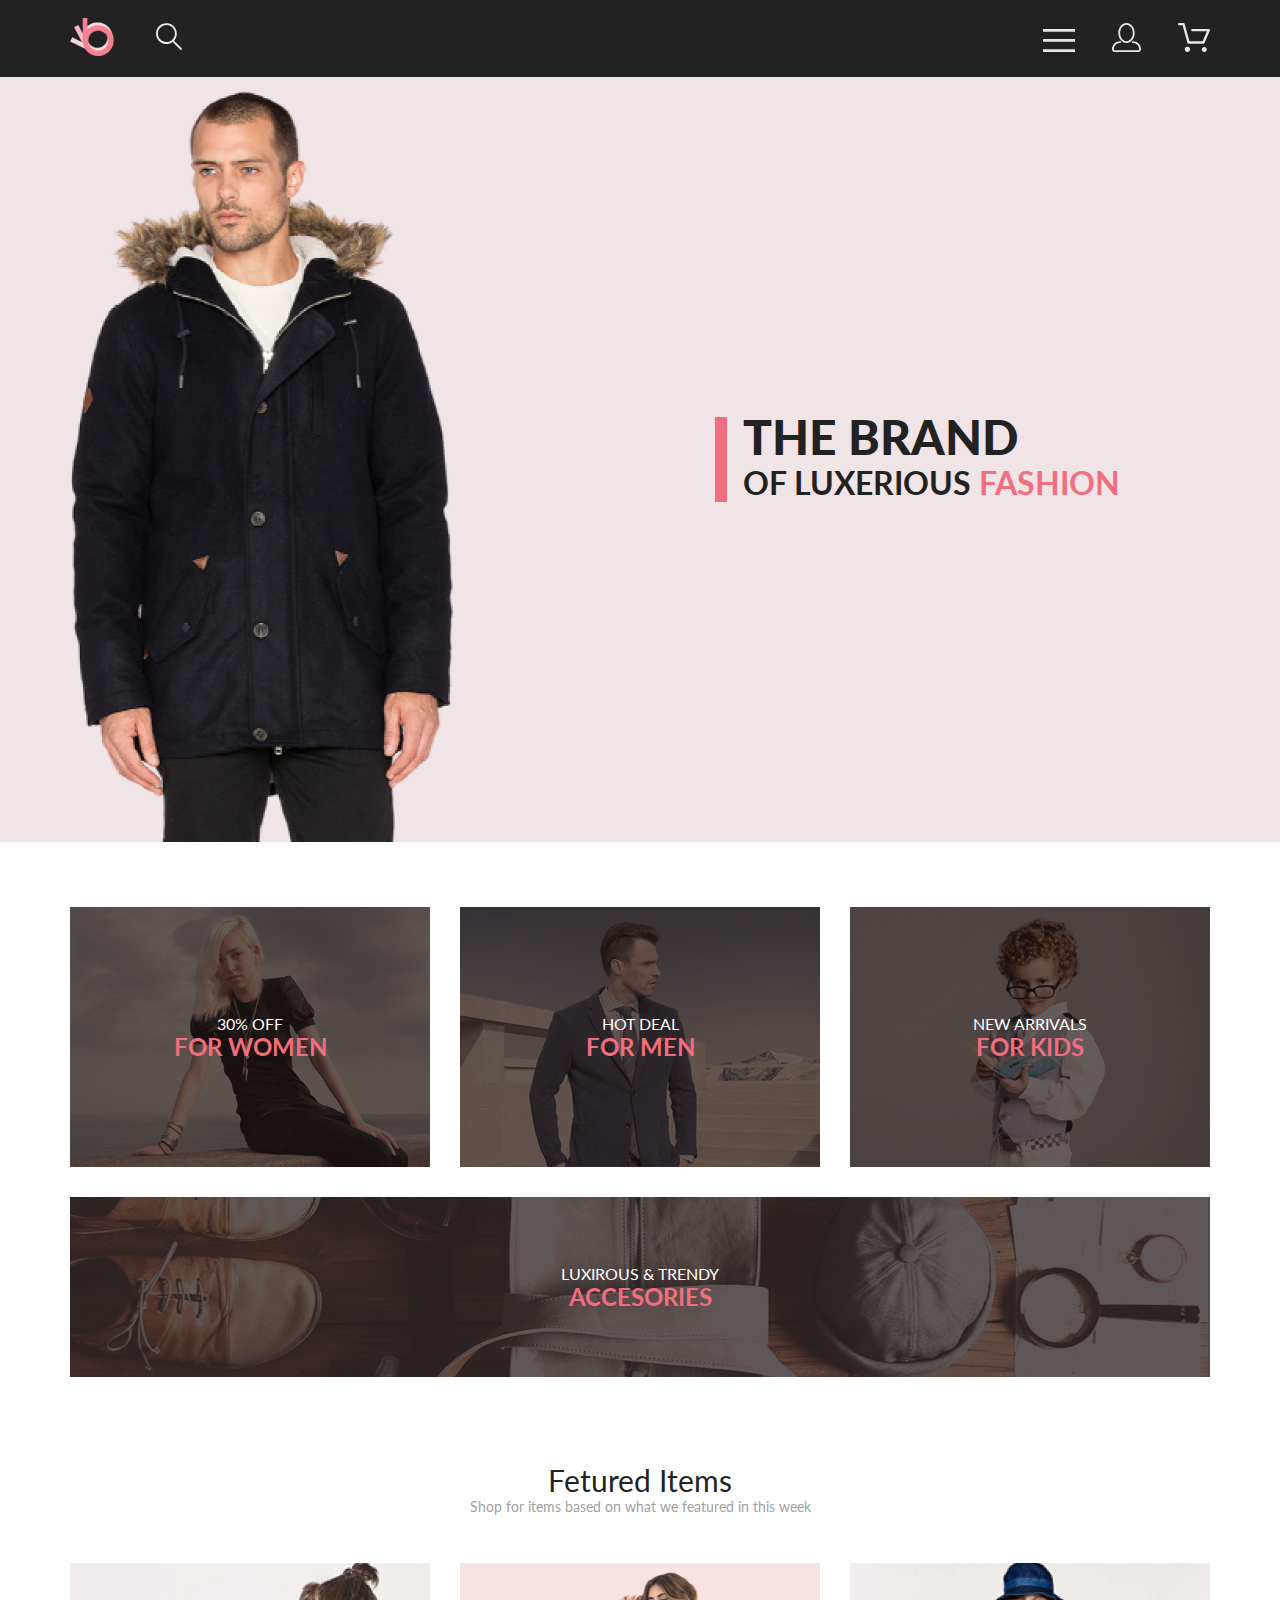
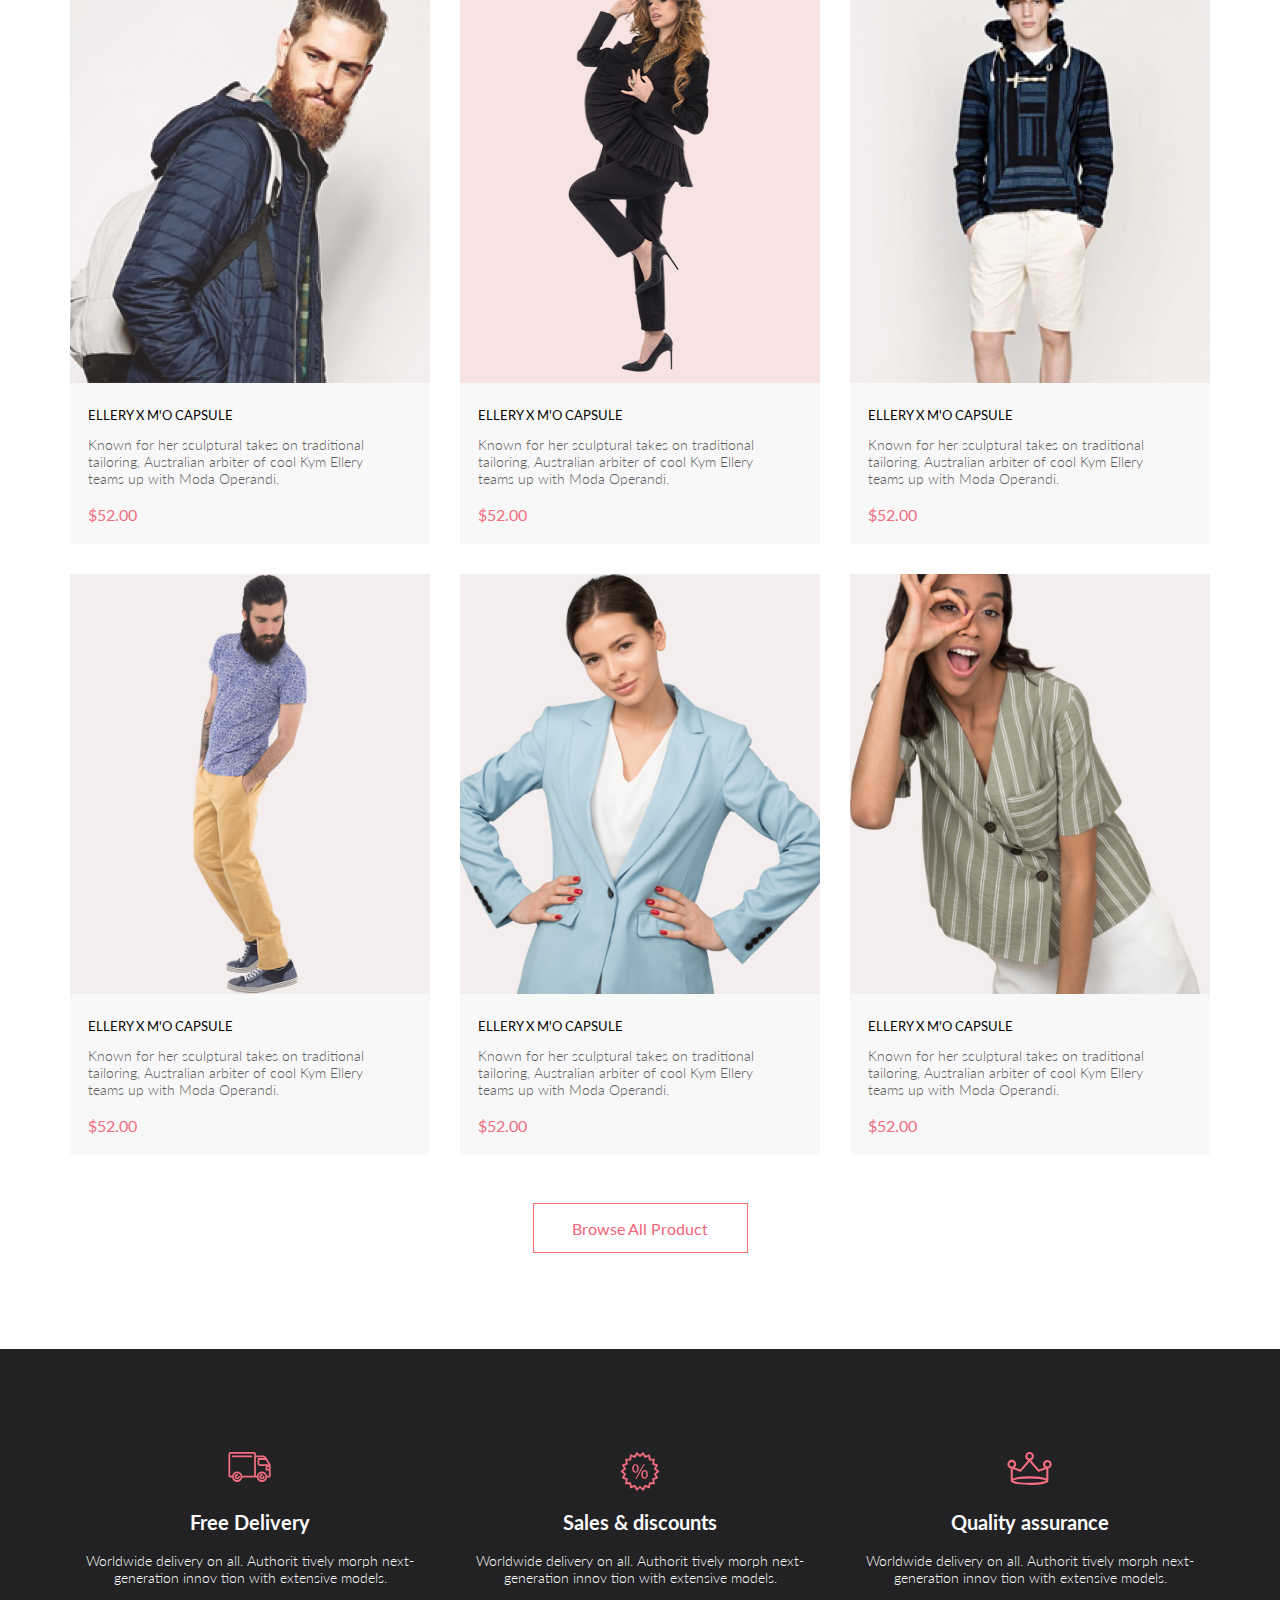
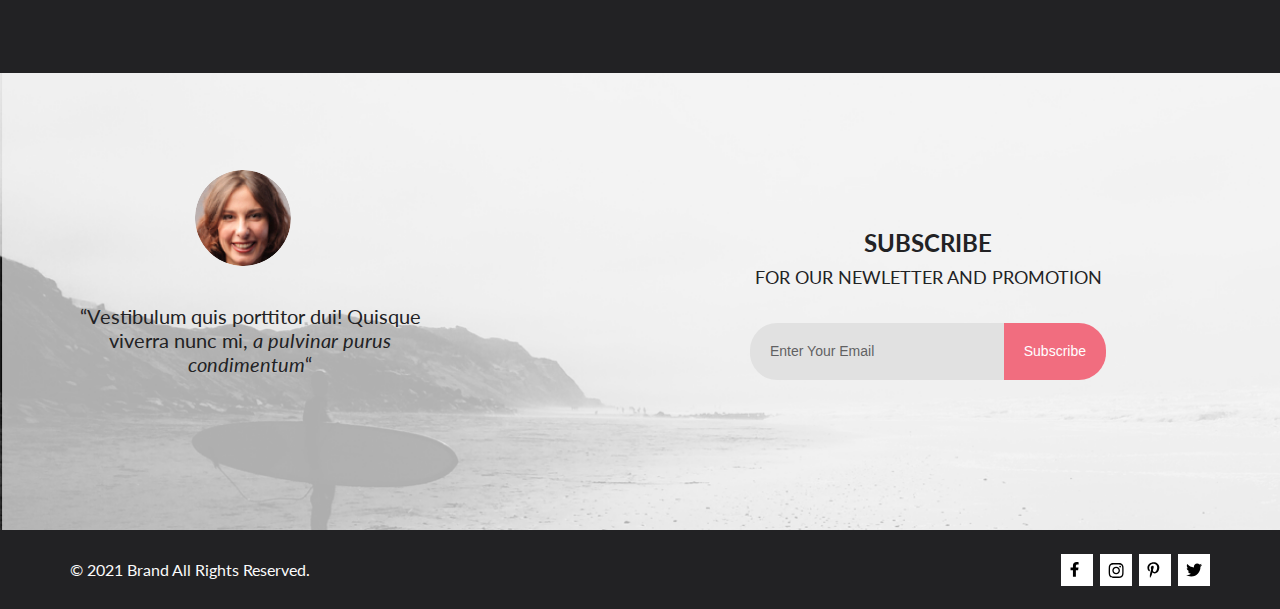
==== commit fe5ed4fb: "обновления для третьего урока + удалена папка video" ====
--- a/index.html
+++ b/index.html
@@ -104,26 +104,12 @@
                         teams up with Moda Operandi.</p>
                     <p class="feauture-price">$52.00</p>
                 </li>
-                <li class="feauture-li-video"><video width="360" height="300" controls="controls"
-                        poster="video/2021-09-26_18-14-47.png">
-                        <source src="video/intelligency-august_186987 — копия.ogv"
-                            type='video/ogg; codecs="theora, vorbis"'>
-                        <source src="video/intelligency-august_186987.mp4"
-                            type='video/mp4; codecs="avc1.42E01E, mp4a.40.2"'>
-                        <source src="video/intelligency-august_186987.webm" type='video/webm; codecs="vp8, vorbis"'>
-                        Элемент video не поддерживается вашим браузером.
-                        <a href="video/intelligency-august_186987.mp4">Скачайте видео</a>.
-                    </video>
-                    <h3 class="feauture-li-subtitle-video">INTELLIGENCY - AUGUST</h3>
-                    <p class="feauture-li-description-video">Мама стерпит, Бог простит <br>
-                        Выживают лопасти <br>
-                        Батарейки под язык <br>
-                        Мой добрый мир ко мне привык <br>
-                        Хуже не было давно <br>
-                        Я пробиваю третье дно <br>
-                        Море нечем потрясти <br>
-                        Выживают лопасти <br></p>
-                    <p class="feauture-price-video">БЕСЦЕННО</p>
+                <li class="feauture-li"><img src="img/feauture_2.png" alt="2">
+                    <h3 class="feauture-li-subtitle">ELLERY X M'O CAPSULE</h3>
+                    <p class="feauture-li-description">Known for her sculptural takes on traditional tailoring,
+                        Australian arbiter of cool Kym Ellery
+                        teams up with Moda Operandi.</p>
+                    <p class="feauture-price">$52.00</p>
                 </li>
                 <li class="feauture-li"><img src="img/feauture_3.png" alt="3">
                     <h3 class="feauture-li-subtitle">ELLERY X M'O CAPSULE</h3>
@@ -234,9 +220,7 @@
                                 d="M8.13897 4.68159C6.02383 4.68159 4.31774 6.38491 4.31774 8.49663C4.31774 10.6083 6.02383 12.3117 8.13897 12.3117C10.2541 12.3117 11.9602 10.6083 11.9602 8.49663C11.9602 6.38491 10.2541 4.68159 8.13897 4.68159ZM8.13897 10.9769C6.77211 10.9769 5.65467 9.8646 5.65467 8.49663C5.65467 7.12866 6.76878 6.01636 8.13897 6.01636C9.50915 6.01636 10.6233 7.12866 10.6233 8.49663C10.6233 9.8646 9.50583 10.9769 8.13897 10.9769ZM13.0078 4.52554C13.0078 5.02026 12.6087 5.41538 12.1165 5.41538C11.621 5.41538 11.2252 5.01694 11.2252 4.52554C11.2252 4.03413 11.6243 3.63569 12.1165 3.63569C12.6087 3.63569 13.0078 4.03413 13.0078 4.52554ZM15.5386 5.42866C15.4821 4.23667 15.2094 3.18081 14.3347 2.31089C13.4634 1.44097 12.4058 1.1687 11.2119 1.10894C9.9814 1.03921 6.29321 1.03921 5.0627 1.10894C3.8721 1.16538 2.81453 1.43765 1.93987 2.30757C1.06522 3.17749 0.795836 4.23335 0.735973 5.42534C0.666134 6.65386 0.666134 10.3361 0.735973 11.5646C0.79251 12.7566 1.06522 13.8124 1.93987 14.6824C2.81453 15.5523 3.86878 15.8246 5.0627 15.8843C6.29321 15.9541 9.9814 15.9541 11.2119 15.8843C12.4058 15.8279 13.4634 15.5556 14.3347 14.6824C15.2061 13.8124 15.4788 12.7566 15.5386 11.5646C15.6085 10.3361 15.6085 6.65718 15.5386 5.42866ZM13.949 12.8828C13.6895 13.5335 13.1874 14.0349 12.5322 14.2972C11.5511 14.6857 9.22314 14.596 8.13897 14.596C7.05479 14.596 4.72348 14.6824 3.74573 14.2972C3.09389 14.0382 2.59171 13.5369 2.32898 12.8828C1.93987 11.9033 2.02967 9.57905 2.02967 8.49663C2.02967 7.41421 1.9432 5.08667 2.32898 4.1105C2.58838 3.45972 3.09056 2.95835 3.74573 2.69604C4.7268 2.30757 7.05479 2.39722 8.13897 2.39722C9.22314 2.39722 11.5545 2.31089 12.5322 2.69604C13.184 2.95503 13.6862 3.4564 13.949 4.1105C14.3381 5.08999 14.2483 7.41421 14.2483 8.49663C14.2483 9.57905 14.3381 11.9066 13.949 12.8828Z" />
                         </g>
                         <defs>
-                            <clipPath id="clip0">
-                                <rect width="14.8991" height="17" fill="white" transform="translate(0.685547)" />
-                            </clipPath>
+                            <rect width="14.8991" height="17" fill="white" transform="translate(0.685547)" />
                         </defs>
                     </svg>
                 </a>
@@ -247,9 +231,7 @@
                                 d="M6.74032 0.203125C3.55564 0.203125 0.408203 2.34063 0.408203 5.8C0.408203 8 1.63738 9.25 2.38233 9.25C2.68963 9.25 2.86655 8.3875 2.86655 8.14375C2.86655 7.85313 2.13091 7.23438 2.13091 6.025C2.13091 3.5125 4.03055 1.73125 6.4889 1.73125C8.60271 1.73125 10.1671 2.94062 10.1671 5.1625C10.1671 6.82187 9.50597 9.93437 7.36422 9.93437C6.59133 9.93437 5.93018 9.37187 5.93018 8.56563C5.93018 7.38438 6.74963 6.24062 6.74963 5.02187C6.74963 2.95312 3.835 3.32812 3.835 5.82812C3.835 6.35313 3.90018 6.93437 4.13298 7.4125C3.70463 9.26875 2.82931 12.0344 2.82931 13.9469C2.82931 14.5375 2.91311 15.1188 2.96899 15.7094C3.07452 15.8281 3.02175 15.8156 3.18316 15.7563C4.74757 13.6 4.69169 13.1781 5.3994 10.3562C5.78119 11.0875 6.76826 11.4812 7.55046 11.4812C10.8469 11.4812 12.3275 8.24688 12.3275 5.33125C12.3275 2.22813 9.66427 0.203125 6.74032 0.203125Z" />
                         </g>
                         <defs>
-                            <clipPath id="clip0">
-                                <rect width="11.9193" height="16" fill="white" transform="translate(0.408203)" />
-                            </clipPath>
+                            <rect width="11.9193" height="16" fill="white" transform="translate(0.408203)" />
                         </defs>
                     </svg>
                 </a>
@@ -260,9 +242,7 @@
                                 d="M14.417 4.74052C14.427 4.88264 14.427 5.0248 14.427 5.16692C14.427 9.50192 11.1498 14.4969 5.15986 14.4969C3.31448 14.4969 1.60022 13.9588 0.158203 13.0248C0.420396 13.0552 0.67247 13.0654 0.944752 13.0654C2.46741 13.0654 3.8691 12.5476 4.98843 11.6644C3.5565 11.6339 2.3565 10.6898 1.94305 9.39027C2.14475 9.4207 2.34642 9.44102 2.5582 9.44102C2.85063 9.44102 3.14308 9.40039 3.41533 9.32936C1.92291 9.02477 0.803551 7.70498 0.803551 6.11108V6.07048C1.23715 6.31414 1.74139 6.46642 2.2758 6.4867C1.39849 5.89786 0.823727 4.8928 0.823727 3.75573C0.823727 3.14661 0.985041 2.58823 1.26741 2.10092C2.87077 4.09077 5.28086 5.39023 7.98334 5.53239C7.93293 5.28873 7.90266 5.03495 7.90266 4.78114C7.90266 2.97402 9.35477 1.50195 11.1598 1.50195C12.0976 1.50195 12.9446 1.89789 13.5396 2.53748C14.2757 2.39536 14.9816 2.12123 15.6068 1.74561C15.3648 2.50705 14.8505 3.14664 14.1749 3.5527C14.8304 3.48167 15.4657 3.29889 16.0505 3.04511C15.6069 3.69483 15.0522 4.27348 14.417 4.74052Z" />
                         </g>
                         <defs>
-                            <clipPath id="clip0">
-                                <rect width="15.8924" height="16" fill="white" transform="translate(0.158203)" />
-                            </clipPath>
+                            <rect width="15.8924" height="16" fill="white" transform="translate(0.158203)" />
                         </defs>
                     </svg>
                 </a>
--- a/css/style.css
+++ b/css/style.css
@@ -549,32 +549,38 @@
     height: 44px;
     border: 1px solid #EBEBEB;
     border-radius: 3px;
+    display: block;
+    padding: 13px 15px;
 }
 
 ul.pagination-numero {
-    display: inline-block;
-    padding: 0;
-    margin: 0;
-}
-
-ul.pagination-numero li {
-    display: inline;
-}
-
-ul.pagination-numero li a {
-    color: black;
-    float: left;
-    
+    display: flex;
+    list-style: none;
+}
+
+ul.pagination-numero li a, ul.pagination-numero li span{
+    color: #C4C4C4;
     text-decoration: none;
     transition: background-color .3s;
     font-weight: 300;
     font-size: 16px;
     line-height: 19px;
-    padding-top: 13px;
-    margin-left: 19px;
 }
 
 ul.pagination-numero li a:hover {
     color: #EF5B70;
     color: #EF5B70;
+}
+
+.page-link {
+    margin-left: 21px;
+
+}
+
+.page-link-1 {
+    margin-left: 21px;
+}
+
+.page-link-2 {
+    margin-right: 18px;
 }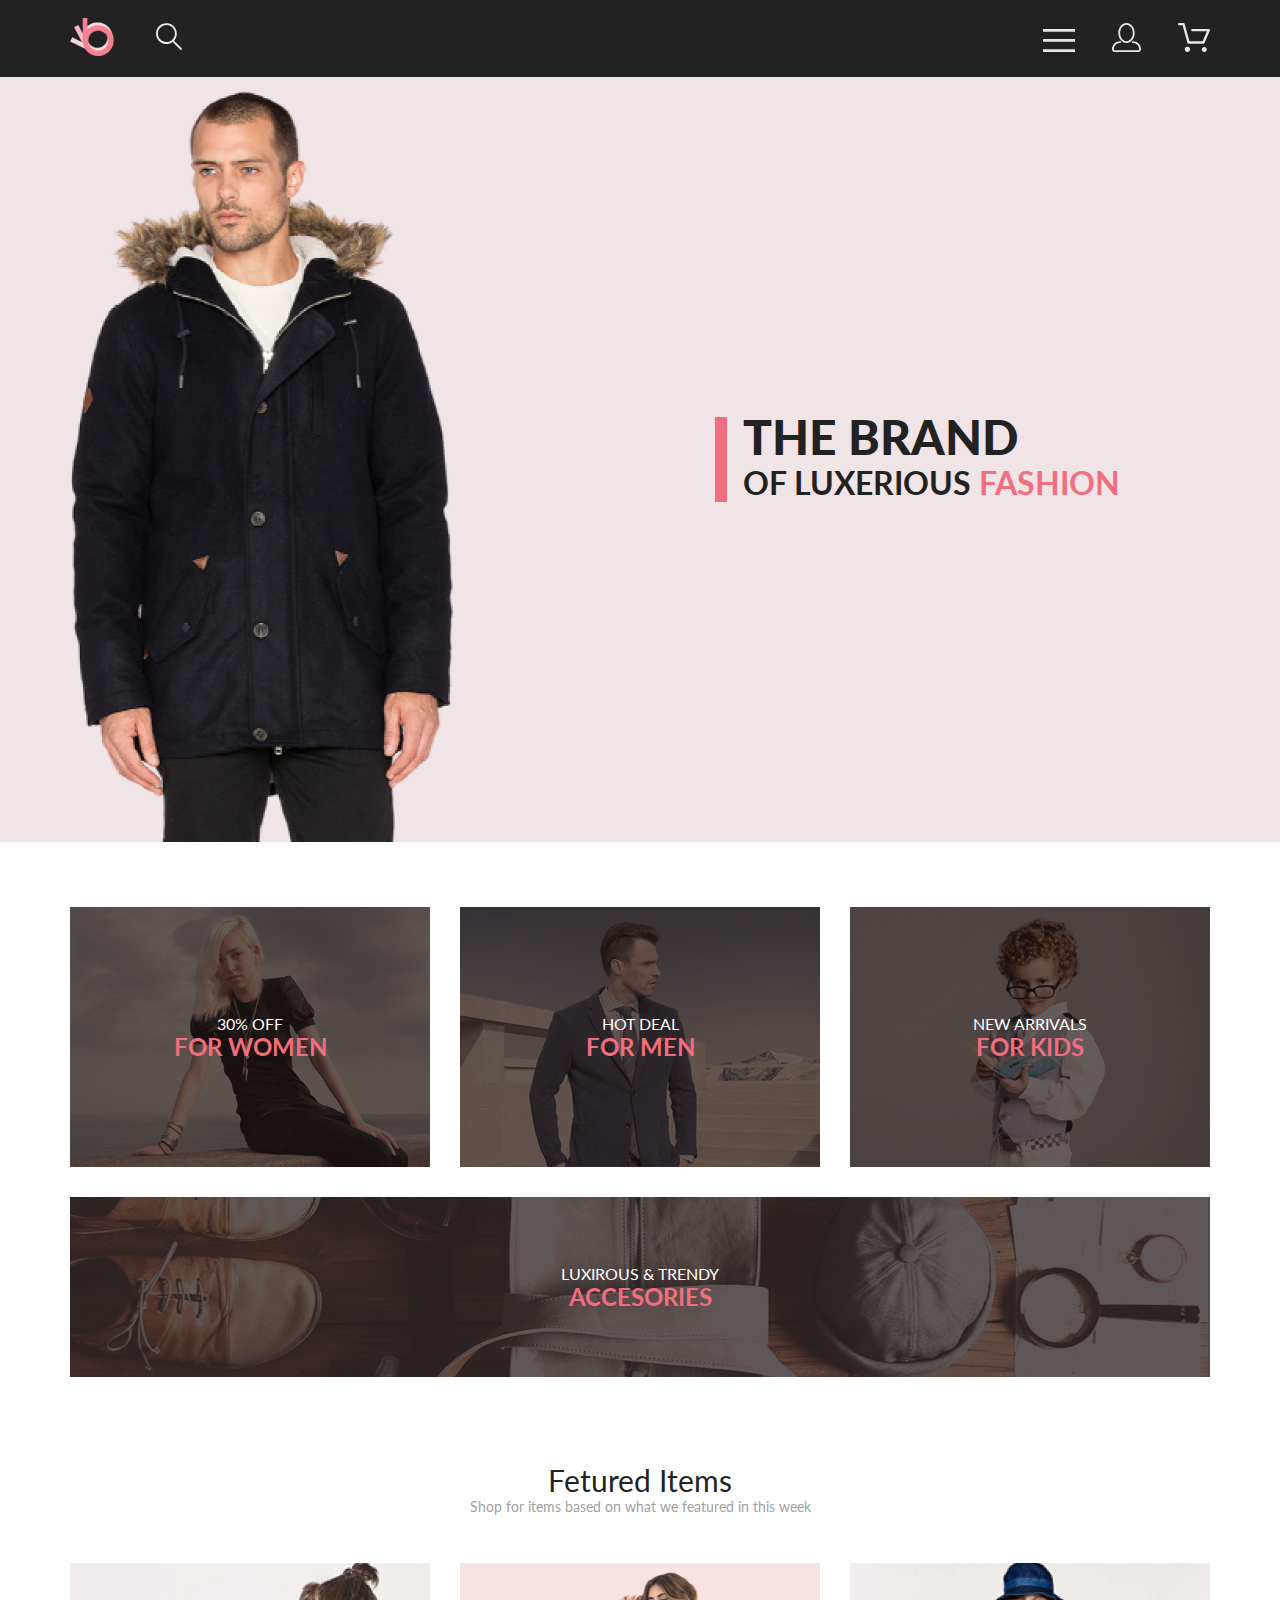
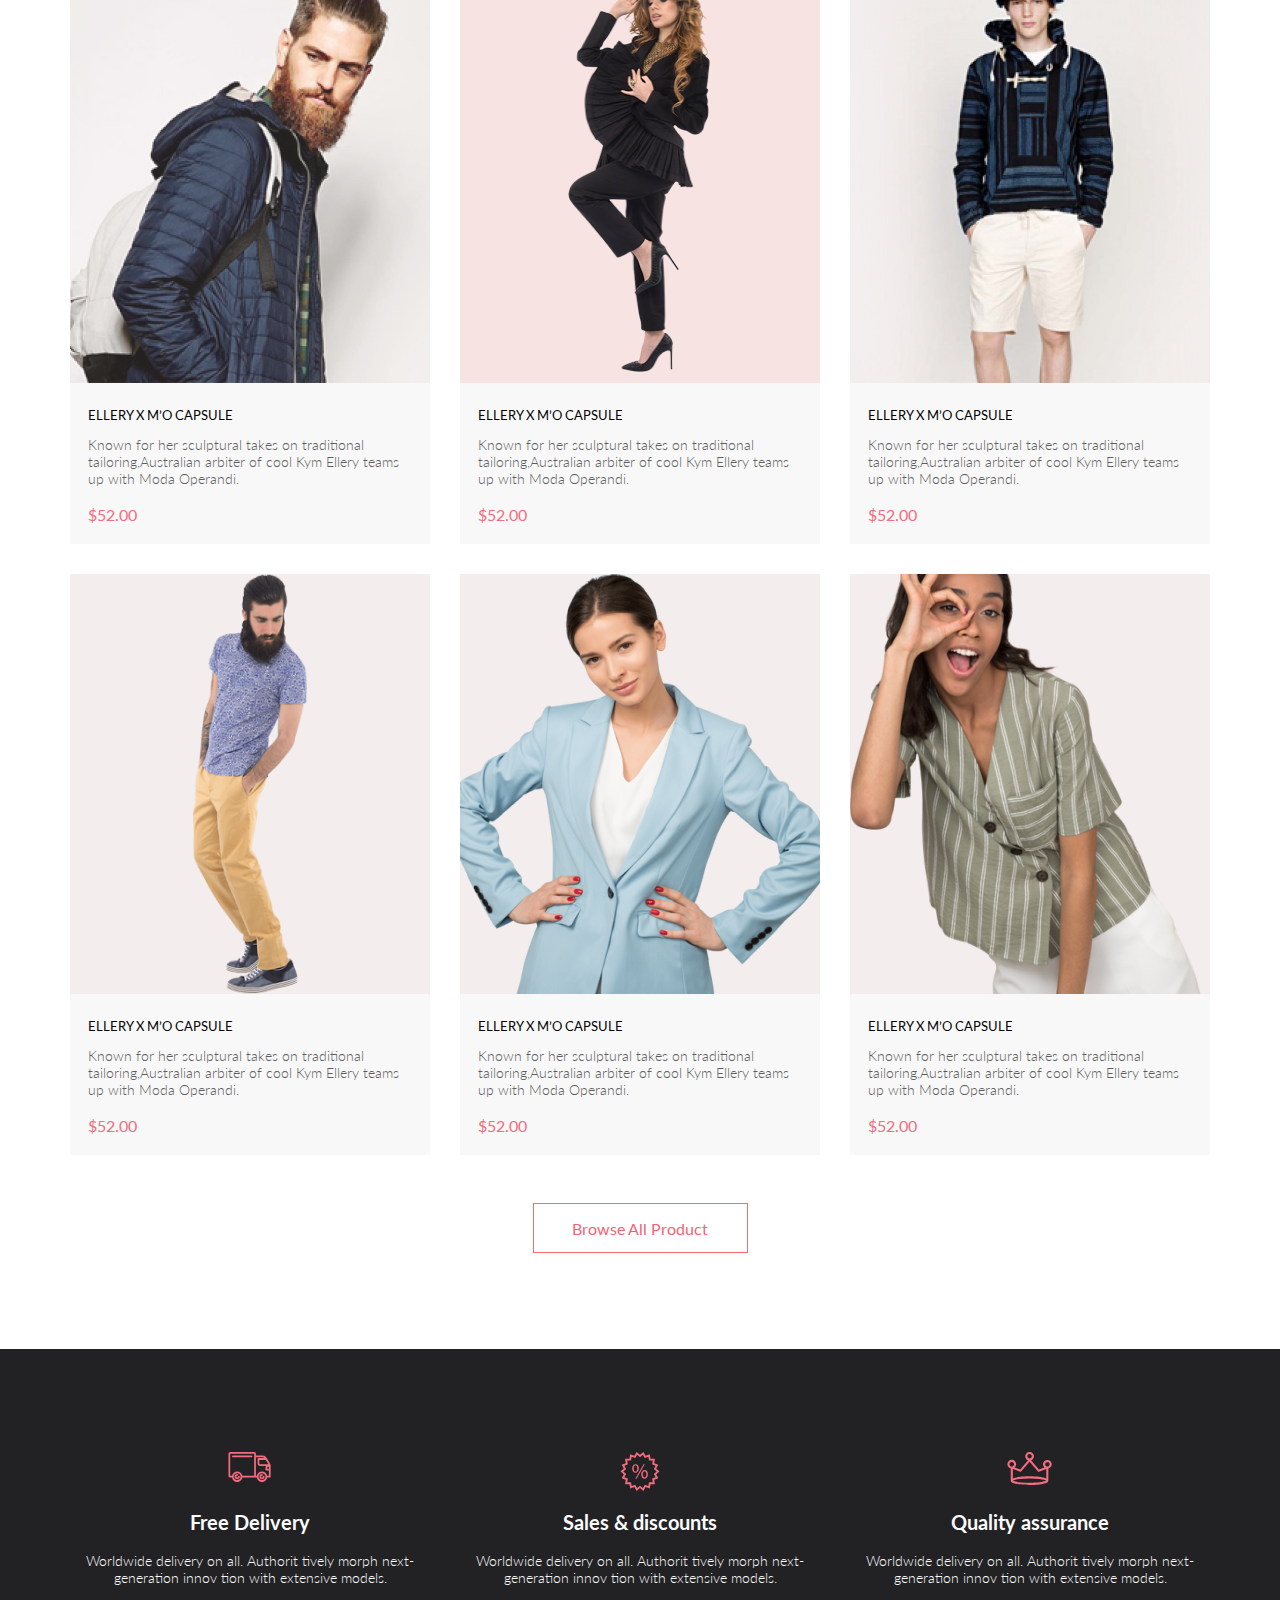
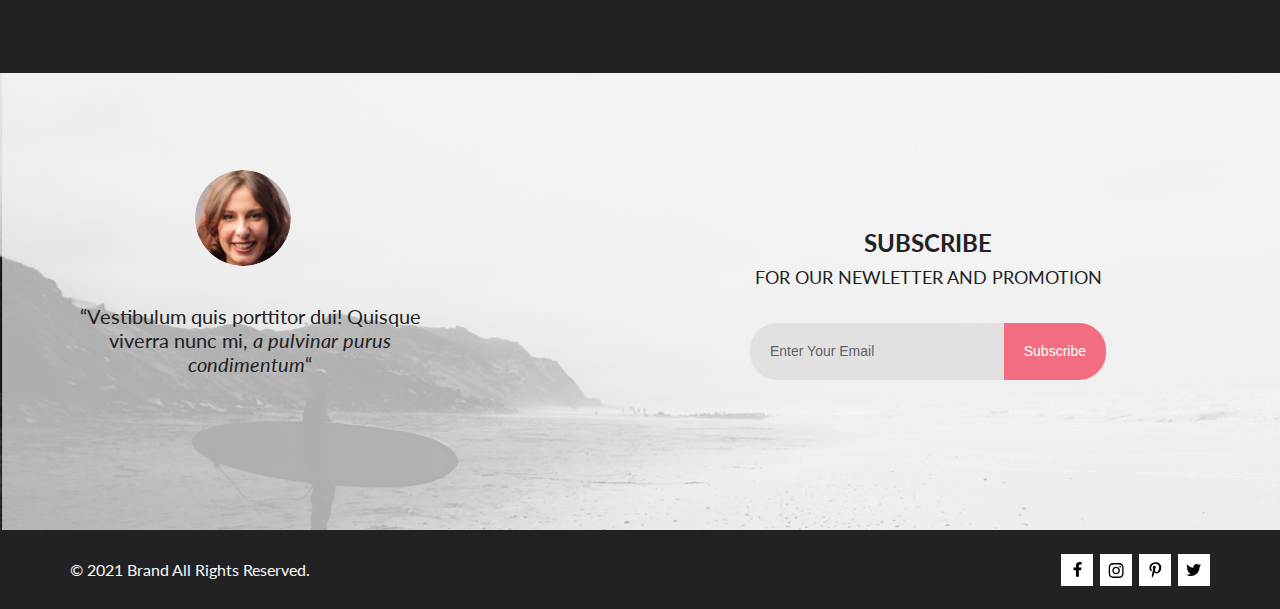
==== commit f9bce356: "Проверил в валидаторе и по чеклисту" ====
--- a/index.html
+++ b/index.html
@@ -18,7 +18,7 @@
         <div class="wrapper header-wrap">
             <!--лого бренда и поисковик-->
             <div class="header-left">
-                <a href="index.html" class="brand"><svg width="44" height="38" viewBox="0 0 44 38"
+                <a href="index.html" class="brand"><svg class="dance-main" width="44" height="38" viewBox="0 0 44 38"
                         xmlns="http://www.w3.org/2000/svg" xmlns:xlink="http://www.w3.org/1999/xlink">
                         <rect width="44" height="38" fill="url(#pattern0)" />
                         <defs>
@@ -30,7 +30,7 @@
                         </defs>
                     </svg>
                 </a>
-                <button class="search"><svg width="27" height="28" viewBox="0 0 27 28"
+                <button class="search"><svg class="dance-main" width="27" height="28" viewBox="0 0 27 28"
                         xmlns="http://www.w3.org/2000/svg">
                         <path
                             d="M19.0596 17.6259C20.6713 15.8658 21.6282 13.6048 21.7698 11.2225C21.9113 8.84018 21.2288 6.48173 19.8369 4.54318C18.445 2.60463 16.4285 1.20404 14.126 0.576619C11.8234 -0.0508009 9.3751 0.13316 7.19217 1.09761C5.00923 2.06205 3.22463 3.74825 2.13804 5.87302C1.05145 7.9978 0.729054 10.4318 1.225 12.7661C1.72094 15.1005 3.00501 17.1932 4.86158 18.6927C6.71814 20.1922 9.03413 21.0072 11.4206 21.0009C13.673 21.004 15.8645 20.27 17.6606 18.9109L25.4086 26.7179C25.4941 26.807 25.5965 26.8781 25.7099 26.927C25.8232 26.9759 25.9452 27.0017 26.0686 27.0029C26.1923 27.0033 26.3148 26.9782 26.4283 26.9292C26.5419 26.8801 26.6441 26.8082 26.7286 26.7179C26.9025 26.537 26.9997 26.2958 26.9997 26.0449C26.9997 25.794 26.9025 25.5528 26.7286 25.3719L19.0596 17.6259ZM2.88662 10.5009C2.89946 8.81563 3.41094 7.17187 4.35659 5.77685C5.30224 4.38183 6.63972 3.29801 8.20044 2.662C9.76115 2.02599 11.4752 1.86627 13.1266 2.20298C14.7779 2.53969 16.2926 3.35775 17.4797 4.55404C18.6668 5.75033 19.4732 7.27129 19.7972 8.92519C20.1212 10.5791 19.9483 12.2919 19.3002 13.8476C18.6522 15.4034 17.5581 16.7325 16.1559 17.6674C14.7536 18.6023 13.1059 19.1011 11.4206 19.1009C9.14916 19.0901 6.97482 18.1784 5.37484 16.566C3.77486 14.9537 2.87998 12.7724 2.88662 10.5009Z"
@@ -40,18 +40,91 @@
             </div>
             <!--меню, личный кабинет, корзина товаров-->
             <div class="header-right">
-                <button class="menu"><svg width="32" height="23" viewBox="0 0 32 23" xmlns="http://www.w3.org/2000/svg">
+                <button class="menu"><svg class="dance-main" width="32" height="23" viewBox="0 0 32 23"
+                        xmlns="http://www.w3.org/2000/svg">
                         <path d="M0 23V20.31H32V23H0ZM0 12.76V10.07H32V12.76H0ZM0 2.69V0H32V2.69H0Z" fill="#E8E8E8" />
                     </svg>
                 </button>
-                <a href="pages/registration.html" class="registration"><svg width="29" height="29" viewBox="0 0 29 29"
-                        xmlns="http://www.w3.org/2000/svg">
+                <nav class="main-menu main-menu-close">
+                    <!--main-menu-close-->
+                    <div class="main-menu-box"><button class="main-menu-close-btn"><svg width="13" height="13"
+                                viewBox="0 0 13 13" xmlns="http://www.w3.org/2000/svg">
+                                <path
+                                    d="M7.4158 6.00409L11.7158 1.71409C11.9041 1.52579 12.0099 1.27039 12.0099 1.00409C12.0099 0.73779 11.9041 0.482395 11.7158 0.294092C11.5275 0.105788 11.2721 0 11.0058 0C10.7395 0 10.4841 0.105788 10.2958 0.294092L6.0058 4.59409L1.7158 0.294092C1.52749 0.105788 1.2721 -1.9841e-09 1.0058 0C0.739497 1.9841e-09 0.484102 0.105788 0.295798 0.294092C0.107495 0.482395 0.0017066 0.73779 0.0017066 1.00409C0.0017066 1.27039 0.107495 1.52579 0.295798 1.71409L4.5958 6.00409L0.295798 10.2941C0.20207 10.3871 0.127676 10.4977 0.0769072 10.6195C0.0261385 10.7414 0 10.8721 0 11.0041C0 11.1361 0.0261385 11.2668 0.0769072 11.3887C0.127676 11.5105 0.20207 11.6211 0.295798 11.7141C0.388761 11.8078 0.499362 11.8822 0.621222 11.933C0.743081 11.9838 0.873786 12.0099 1.0058 12.0099C1.13781 12.0099 1.26852 11.9838 1.39038 11.933C1.51223 11.8822 1.62284 11.8078 1.7158 11.7141L6.0058 7.41409L10.2958 11.7141C10.3888 11.8078 10.4994 11.8822 10.6212 11.933C10.7431 11.9838 10.8738 12.0099 11.0058 12.0099C11.1378 12.0099 11.2685 11.9838 11.3904 11.933C11.5122 11.8822 11.6228 11.8078 11.7158 11.7141C11.8095 11.6211 11.8839 11.5105 11.9347 11.3887C11.9855 11.2668 12.0116 11.1361 12.0116 11.0041C12.0116 10.8721 11.9855 10.7414 11.9347 10.6195C11.8839 10.4977 11.8095 10.3871 11.7158 10.2941L7.4158 6.00409Z" />
+                            </svg></button>
+                        <p class="main-menu-title">MENU</p>
+                        <ul class="main-menu-list">
+                            <li class="main-menu-item">
+                                <a href="catalog.html" class="main-menu-link">MAN</a>
+                                <ul class="main-submenu">
+                                    <li class="main-submenu-item">
+                                        <a href="#" class="main-submenu-link">Accessories</a>
+                                    </li>
+                                    <li class="main-submenu-item">
+                                        <a href="#" class="main-submenu-link">Bags</a>
+                                    </li>
+                                    <li class="main-submenu-item">
+                                        <a href="#" class="main-submenu-link">Denim</a>
+                                    </li>
+                                    <li class="main-submenu-item">
+                                        <a href="#" class="main-submenu-link">T-Shirts</a>
+                                    </li>
+                                </ul>
+                            </li>
+                            <li class="main-menu-item">
+                                <a href="catalog.html" class="main-menu-link">WOMAN</a>
+                                <ul class="main-submenu">
+                                    <li class="main-submenu-item">
+                                        <a href="#" class="main-submenu-link">Accessories</a>
+                                    </li>
+                                    <li class="main-submenu-item">
+                                        <a href="#" class="main-submenu-link">Jackets & Coats</a>
+                                    </li>
+                                    <li class="main-submenu-item">
+                                        <a href="#" class="main-submenu-link">Polos</a>
+                                    </li>
+                                    <li class="main-submenu-item">
+                                        <a href="#" class="main-submenu-link">T-Shirts</a>
+                                    </li>
+                                    <li class="main-submenu-item">
+                                        <a href="#" class="main-submenu-link">Shirts</a>
+                                    </li>
+                                </ul>
+                            </li>
+                            <li class="main-menu-item">
+                                <a href="catalog.html" class="main-menu-link">KIDS</a>
+                                <ul class="main-submenu">
+                                    <li class="main-submenu-item">
+                                        <a href="#" class="main-submenu-link">Accessories</a>
+                                    </li>
+                                    <li class="main-submenu-item">
+                                        <a href="#" class="main-submenu-link">Jackets & Coats</a>
+                                    </li>
+                                    <li class="main-submenu-item">
+                                        <a href="#" class="main-submenu-link">Polos</a>
+                                    </li>
+                                    <li class="main-submenu-item">
+                                        <a href="#" class="main-submenu-link">T-Shirts</a>
+                                    </li>
+                                    <li class="main-submenu-item">
+                                        <a href="#" class="main-submenu-link">Shirts</a>
+                                    </li>
+                                    <li class="main-submenu-item">
+                                        <a href="#" class="main-submenu-link">Bags</a>
+                                    </li>
+                                </ul>
+                            </li>
+                        </ul>
+                    </div>
+                </nav>
+                <a href="registration.html" class="registration"><svg class="dance-main" width="29" height="29"
+                        viewBox="0 0 29 29" xmlns="http://www.w3.org/2000/svg">
                         <path
                             d="M14.5 19.937C19 19.937 22.656 15.464 22.656 9.968C22.656 4.472 19 0 14.5 0C13.3631 0.0217413 12.2463 0.303398 11.2351 0.823397C10.2239 1.34339 9.34507 2.08794 8.66602 3C7.12663 4.99573 6.30819 7.45381 6.34399 9.974C6.34399 15.465 10 19.937 14.5 19.937ZM14.5 1.813C18 1.813 20.844 5.472 20.844 9.969C20.844 14.466 17.998 18.125 14.5 18.125C11.002 18.125 8.15603 14.465 8.15503 9.969C8.15403 5.473 11 1.813 14.5 1.813ZM20.844 18.125C20.6036 18.125 20.373 18.2205 20.203 18.3905C20.033 18.5605 19.9375 18.7911 19.9375 19.0315C19.9375 19.2719 20.033 19.5025 20.203 19.6725C20.373 19.8425 20.6036 19.938 20.844 19.938C22.526 19.9399 24.1386 20.6088 25.3279 21.7982C26.5172 22.9875 27.1861 24.6 27.188 26.282C27.1875 26.5221 27.0918 26.7523 26.922 26.9221C26.7522 27.0918 26.5221 27.1875 26.282 27.188H2.71997C2.47985 27.1875 2.24975 27.0918 2.07996 26.9221C1.91016 26.7523 1.81449 26.5221 1.81396 26.282C1.81608 24.6001 2.48517 22.9877 3.67444 21.7985C4.86371 20.6092 6.47608 19.9401 8.15796 19.938C8.39824 19.938 8.62868 19.8425 8.79858 19.6726C8.96849 19.5027 9.06396 19.2723 9.06396 19.032C9.06396 18.7917 8.96849 18.5613 8.79858 18.3914C8.62868 18.2215 8.39824 18.126 8.15796 18.126C5.99541 18.1279 3.92201 18.9875 2.39258 20.5164C0.863144 22.0453 0.00264777 24.1185 0 26.281C0.000794067 27.0019 0.287502 27.693 0.797241 28.2027C1.30698 28.7125 1.99811 28.9992 2.71899 29H26.282C27.0027 28.9989 27.6936 28.7121 28.2031 28.2024C28.7126 27.6927 28.9992 27.0017 29 26.281C28.9974 24.1187 28.1372 22.0457 26.6083 20.5168C25.0793 18.9878 23.0063 18.1276 20.844 18.125Z"
                             fill="#E8E8E8" />
                     </svg>
                 </a>
-                <a href="pages/basket.html" class="basket"><svg width="32" height="29" viewBox="0 0 32 29"
+                <a href="basket.html" class="basket"><svg class="dance-main" width="32" height="29" viewBox="0 0 32 29"
                         xmlns="http://www.w3.org/2000/svg">
                         <path
                             d="M26.2009 29C25.5532 28.9738 24.9415 28.6948 24.4972 28.2227C24.0529 27.7506 23.8114 27.1232 23.8245 26.475C23.8376 25.8269 24.1043 25.2097 24.5673 24.7559C25.0303 24.3022 25.6527 24.048 26.301 24.048C26.9493 24.048 27.5717 24.3022 28.0347 24.7559C28.4977 25.2097 28.7644 25.8269 28.7775 26.475C28.7906 27.1232 28.549 27.7506 28.1047 28.2227C27.6604 28.6948 27.0488 28.9738 26.401 29H26.2009ZM6.75293 26.32C6.75293 25.79 6.91011 25.2718 7.20459 24.8311C7.49907 24.3904 7.91764 24.0469 8.40735 23.844C8.89705 23.6412 9.43594 23.5881 9.95581 23.6915C10.4757 23.7949 10.9532 24.0502 11.328 24.425C11.7028 24.7998 11.9581 25.2773 12.0615 25.7972C12.1649 26.317 12.1118 26.8559 11.9089 27.3456C11.7061 27.8353 11.3626 28.2539 10.9219 28.5483C10.4812 28.8428 9.96304 29 9.43298 29C9.08087 29.0003 8.73212 28.9311 8.40674 28.7966C8.08136 28.662 7.78569 28.4646 7.53662 28.2158C7.28755 27.9669 7.09001 27.6713 6.9552 27.3461C6.82039 27.0208 6.75098 26.6721 6.75098 26.32H6.75293ZM10.553 20.686C10.2935 20.6868 10.0409 20.6024 9.83411 20.4457C9.62727 20.2891 9.47758 20.0689 9.40796 19.819L4.57495 2.36401H1.18201C0.868521 2.36401 0.567859 2.23947 0.346191 2.01781C0.124523 1.79614 0 1.49549 0 1.18201C0 0.868519 0.124523 0.567873 0.346191 0.346205C0.567859 0.124537 0.868521 5.81268e-06 1.18201 5.81268e-06H5.46301C5.7225 -0.00080736 5.97504 0.0837201 6.18176 0.240568C6.38848 0.397416 6.53784 0.617884 6.60693 0.868006L11.4399 18.323H24.6179L29.001 8.27501H14.401C14.2428 8.27961 14.0854 8.25242 13.9379 8.19507C13.7904 8.13771 13.6559 8.05134 13.5424 7.94108C13.4288 7.83082 13.3386 7.69891 13.277 7.55315C13.2154 7.40739 13.1836 7.25075 13.1836 7.0925C13.1836 6.93426 13.2154 6.77762 13.277 6.63186C13.3386 6.4861 13.4288 6.35419 13.5424 6.24393C13.6559 6.13367 13.7904 6.0473 13.9379 5.98994C14.0854 5.93259 14.2428 5.90541 14.401 5.91001H30.814C31.0097 5.90996 31.2022 5.95866 31.3744 6.05172C31.5465 6.14478 31.6928 6.27926 31.7999 6.44301C31.9078 6.60729 31.9734 6.79569 31.9908 6.99145C32.0083 7.18721 31.9771 7.38424 31.9 7.565L26.495 19.977C26.4026 20.1876 26.251 20.3668 26.0585 20.4927C25.866 20.6186 25.641 20.6858 25.411 20.686H10.553Z"
@@ -86,7 +159,7 @@
                 <p class="categories-class">FOR KIDS</p>
             </div>
             <div class="categories-card categories-card--accesories">
-                <p class="categories-sale">LUXIROUS & TRENDY</p>
+                <p class="categories-sale">LUXIROUS &amp;&nbsp;TRENDY</p>
                 <p class="categories-class">ACCESORIES</p>
             </div>
         </div>
@@ -97,50 +170,70 @@
             <h2 class="feauture-heading">Fetured Items</h2>
             <p class="feauture-subtitle">Shop for items based on what we featured in this week</p>
             <ul class="feauture-ul">
-                <li class="feauture-li"><img src="img/feauture_1.png" alt="1">
-                    <h3 class="feauture-li-subtitle">ELLERY X M'O CAPSULE</h3>
-                    <p class="feauture-li-description">Known for her sculptural takes on traditional tailoring,
-                        Australian arbiter of cool Kym Ellery
-                        teams up with Moda Operandi.</p>
-                    <p class="feauture-price">$52.00</p>
-                </li>
-                <li class="feauture-li"><img src="img/feauture_2.png" alt="2">
-                    <h3 class="feauture-li-subtitle">ELLERY X M'O CAPSULE</h3>
-                    <p class="feauture-li-description">Known for her sculptural takes on traditional tailoring,
-                        Australian arbiter of cool Kym Ellery
-                        teams up with Moda Operandi.</p>
-                    <p class="feauture-price">$52.00</p>
-                </li>
-                <li class="feauture-li"><img src="img/feauture_3.png" alt="3">
-                    <h3 class="feauture-li-subtitle">ELLERY X M'O CAPSULE</h3>
-                    <p class="feauture-li-description">Known for her sculptural takes on traditional tailoring,
-                        Australian arbiter of cool Kym Ellery
-                        teams up with Moda Operandi.</p>
-                    <p class="feauture-price">$52.00</p>
-                </li>
-                <li class="feauture-li"><img src="img/feauture_4.png" alt="4">
-                    <h3 class="feauture-li-subtitle">ELLERY X M'O CAPSULE</h3>
-                    <p class="feauture-li-description">Known for her sculptural takes on traditional tailoring,
-                        Australian arbiter of cool Kym Ellery
-                        teams up with Moda Operandi.</p>
-                    <p class="feauture-price">$52.00</p>
-                </li>
-                <li class="feauture-li"><img src="img/feauture_5.png" alt="5">
-                    <h3 class="feauture-li-subtitle">ELLERY X M'O CAPSULE</h3>
-                    <p class="feauture-li-description">Known for her sculptural takes on traditional tailoring,
-                        Australian arbiter of cool Kym Ellery
-                        teams up with Moda Operandi.</p>
-                    <p class="feauture-price">$52.00</p>
-                </li>
-                <li class="feauture-li"><img src="img/feauture_6.png" alt="6">
-                    <h3 class="feauture-li-subtitle">ELLERY X M'O CAPSULE</h3>
-                    <p class="feauture-li-description">Known for her sculptural takes on traditional tailoring,
-                        Australian arbiter of cool Kym Ellery
-                        teams up with Moda Operandi.</p>
+                <li class="feauture-li">
+                    <div class="try"><img src="img/feauture_1.png" alt="1" class="try-img"></div>
+                    <h3 class="feauture-li-subtitle">ELLERY X&nbsp;M&rsquo;O CAPSULE</h3>
+                    <p class="feauture-li-description">Known for her sculptural takes on&nbsp;traditional
+                        tailoring,Australian arbiter of&nbsp;cool Kym Ellery teams up&nbsp;with Moda Operandi.</p>
+                    <p class="feauture-price">$52.00</p>
+                </li>
+                <li class="feauture-li"><img src="img/feauture_2.png" alt="2" class="scale-img-2">
+                    <h3 class="feauture-li-subtitle">ELLERY X&nbsp;M&rsquo;O CAPSULE</h3>
+                    <p class="feauture-li-description">Known for her sculptural takes on&nbsp;traditional
+                        tailoring,Australian arbiter of&nbsp;cool Kym Ellery teams up&nbsp;with Moda Operandi.</p>
+                    <p class="feauture-price">$52.00</p>
+                </li>
+                <li class="feauture-li">
+                    <img class="hw-star" src="img/feauture_3.png" alt="3">
+                    <h3 class="feauture-li-subtitle">ELLERY X&nbsp;M&rsquo;O CAPSULE</h3>
+                    <p class="feauture-li-description">Known for her sculptural takes on&nbsp;traditional
+                        tailoring,Australian arbiter of&nbsp;cool Kym Ellery teams up&nbsp;with Moda Operandi.</p>
+                    <p class="feauture-price">$52.00</p>
+                </li>
+                <li class="feauture-li">
+                    <img src="img/feauture_4.png" alt="4">
+                    <form class="overlay" action="Add"><button class="feauture-btn"><svg class="feauture-cart"
+                                width="27" height="25" viewBox="0 0 27 25" xmlns="http://www.w3.org/2000/svg">
+                                <path
+                                    d="M21.876 22.2662C21.921 22.2549 21.9423 22.2339 21.96 22.2129C21.9678 22.2037 21.9756 22.1946 21.9835 22.1855C22.02 22.1438 22.0233 22.0553 22.0224 22.0105C22.0092 21.9044 21.9185 21.8315 21.8412 21.8315C21.8375 21.8315 21.8336 21.8317 21.8312 21.8318C21.7531 21.8372 21.6653 21.9409 21.6719 22.0625C21.6813 22.1793 21.7675 22.2662 21.8392 22.2662H21.876ZM8.21954 22.2599C8.31873 22.2599 8.39935 22.1655 8.39935 22.0496C8.39935 21.9341 8.31873 21.8401 8.21954 21.8401C8.12042 21.8401 8.03973 21.9341 8.03973 22.0496C8.03973 22.1655 8.12042 22.2599 8.21954 22.2599ZM21.9995 24.2662C21.9517 24.2662 21.8878 24.2662 21.8392 24.2662C20.7017 24.2662 19.7567 23.3545 19.6765 22.198C19.5964 20.9929 20.4937 19.9183 21.6953 19.8364C21.7441 19.8331 21.7928 19.8315 21.8412 19.8315C22.9799 19.8315 23.9413 20.7324 24.019 21.8884C24.0505 22.4915 23.8741 23.0612 23.4898 23.5012C23.1055 23.9575 22.5764 24.2177 21.9995 24.2662ZM8.21954 24.2599C7.01532 24.2599 6.03973 23.2709 6.03973 22.0496C6.03973 20.8291 7.01532 19.8401 8.21954 19.8401C9.42371 19.8401 10.3994 20.8291 10.3994 22.0496C10.3994 23.2709 9.42371 24.2599 8.21954 24.2599ZM21.1984 17.3938H9.13306C8.70013 17.3938 8.31586 17.1005 8.20331 16.6775L4.27753 2.24768H1.52173C0.993408 2.24768 0.560547 1.80859 0.560547 1.27039C0.560547 0.733032 0.993408 0.292969 1.52173 0.292969H4.99933C5.43134 0.292969 5.81561 0.586304 5.9281 1.01025L9.85394 15.4391H20.5576L24.1144 7.13379H12.2578C11.7286 7.13379 11.2957 6.69373 11.2957 6.15649C11.2957 5.61914 11.7286 5.17908 12.2578 5.17908H25.5886C25.9091 5.17908 26.2141 5.34192 26.3896 5.61914C26.566 5.89539 26.5984 6.23743 26.4697 6.547L22.0795 16.807C21.9193 17.1653 21.5827 17.3938 21.1984 17.3938Z"
+                                    fill="white" />
+                            </svg>
+                            <span class="span-add">Add to cart</span></button></form>
+                    <h3 class="feauture-li-subtitle">ELLERY X&nbsp;M&rsquo;O CAPSULE</h3>
+                    <p class="feauture-li-description">Known for her sculptural takes on&nbsp;traditional
+                        tailoring,Australian arbiter of&nbsp;cool Kym Ellery teams up&nbsp;with Moda Operandi.</p>
+                    <p class="feauture-price">$52.00</p>
+                </li>
+                <li class="feauture-li">
+                    <img src="img/feauture_5.png" alt="5">
+                    <form class="overlay" action="Add"><button class="feauture-btn"><svg class="feauture-cart"
+                                width="27" height="25" viewBox="0 0 27 25" xmlns="http://www.w3.org/2000/svg">
+                                <path
+                                    d="M21.876 22.2662C21.921 22.2549 21.9423 22.2339 21.96 22.2129C21.9678 22.2037 21.9756 22.1946 21.9835 22.1855C22.02 22.1438 22.0233 22.0553 22.0224 22.0105C22.0092 21.9044 21.9185 21.8315 21.8412 21.8315C21.8375 21.8315 21.8336 21.8317 21.8312 21.8318C21.7531 21.8372 21.6653 21.9409 21.6719 22.0625C21.6813 22.1793 21.7675 22.2662 21.8392 22.2662H21.876ZM8.21954 22.2599C8.31873 22.2599 8.39935 22.1655 8.39935 22.0496C8.39935 21.9341 8.31873 21.8401 8.21954 21.8401C8.12042 21.8401 8.03973 21.9341 8.03973 22.0496C8.03973 22.1655 8.12042 22.2599 8.21954 22.2599ZM21.9995 24.2662C21.9517 24.2662 21.8878 24.2662 21.8392 24.2662C20.7017 24.2662 19.7567 23.3545 19.6765 22.198C19.5964 20.9929 20.4937 19.9183 21.6953 19.8364C21.7441 19.8331 21.7928 19.8315 21.8412 19.8315C22.9799 19.8315 23.9413 20.7324 24.019 21.8884C24.0505 22.4915 23.8741 23.0612 23.4898 23.5012C23.1055 23.9575 22.5764 24.2177 21.9995 24.2662ZM8.21954 24.2599C7.01532 24.2599 6.03973 23.2709 6.03973 22.0496C6.03973 20.8291 7.01532 19.8401 8.21954 19.8401C9.42371 19.8401 10.3994 20.8291 10.3994 22.0496C10.3994 23.2709 9.42371 24.2599 8.21954 24.2599ZM21.1984 17.3938H9.13306C8.70013 17.3938 8.31586 17.1005 8.20331 16.6775L4.27753 2.24768H1.52173C0.993408 2.24768 0.560547 1.80859 0.560547 1.27039C0.560547 0.733032 0.993408 0.292969 1.52173 0.292969H4.99933C5.43134 0.292969 5.81561 0.586304 5.9281 1.01025L9.85394 15.4391H20.5576L24.1144 7.13379H12.2578C11.7286 7.13379 11.2957 6.69373 11.2957 6.15649C11.2957 5.61914 11.7286 5.17908 12.2578 5.17908H25.5886C25.9091 5.17908 26.2141 5.34192 26.3896 5.61914C26.566 5.89539 26.5984 6.23743 26.4697 6.547L22.0795 16.807C21.9193 17.1653 21.5827 17.3938 21.1984 17.3938Z"
+                                    fill="white" />
+                            </svg>
+                            <span class="span-add">Add to cart</span></button></form>
+                    <h3 class="feauture-li-subtitle">ELLERY X&nbsp;M&rsquo;O CAPSULE</h3>
+                    <p class="feauture-li-description">Known for her sculptural takes on&nbsp;traditional
+                        tailoring,Australian arbiter of&nbsp;cool Kym Ellery teams up&nbsp;with Moda Operandi.</p>
+                    <p class="feauture-price">$52.00</p>
+                </li>
+                <li class="feauture-li">
+                    <img src="img/feauture_6.png" alt="6">
+                    <form class="overlay" action="Add"><button class="feauture-btn"><svg class="feauture-cart"
+                                width="27" height="25" viewBox="0 0 27 25" xmlns="http://www.w3.org/2000/svg">
+                                <path
+                                    d="M21.876 22.2662C21.921 22.2549 21.9423 22.2339 21.96 22.2129C21.9678 22.2037 21.9756 22.1946 21.9835 22.1855C22.02 22.1438 22.0233 22.0553 22.0224 22.0105C22.0092 21.9044 21.9185 21.8315 21.8412 21.8315C21.8375 21.8315 21.8336 21.8317 21.8312 21.8318C21.7531 21.8372 21.6653 21.9409 21.6719 22.0625C21.6813 22.1793 21.7675 22.2662 21.8392 22.2662H21.876ZM8.21954 22.2599C8.31873 22.2599 8.39935 22.1655 8.39935 22.0496C8.39935 21.9341 8.31873 21.8401 8.21954 21.8401C8.12042 21.8401 8.03973 21.9341 8.03973 22.0496C8.03973 22.1655 8.12042 22.2599 8.21954 22.2599ZM21.9995 24.2662C21.9517 24.2662 21.8878 24.2662 21.8392 24.2662C20.7017 24.2662 19.7567 23.3545 19.6765 22.198C19.5964 20.9929 20.4937 19.9183 21.6953 19.8364C21.7441 19.8331 21.7928 19.8315 21.8412 19.8315C22.9799 19.8315 23.9413 20.7324 24.019 21.8884C24.0505 22.4915 23.8741 23.0612 23.4898 23.5012C23.1055 23.9575 22.5764 24.2177 21.9995 24.2662ZM8.21954 24.2599C7.01532 24.2599 6.03973 23.2709 6.03973 22.0496C6.03973 20.8291 7.01532 19.8401 8.21954 19.8401C9.42371 19.8401 10.3994 20.8291 10.3994 22.0496C10.3994 23.2709 9.42371 24.2599 8.21954 24.2599ZM21.1984 17.3938H9.13306C8.70013 17.3938 8.31586 17.1005 8.20331 16.6775L4.27753 2.24768H1.52173C0.993408 2.24768 0.560547 1.80859 0.560547 1.27039C0.560547 0.733032 0.993408 0.292969 1.52173 0.292969H4.99933C5.43134 0.292969 5.81561 0.586304 5.9281 1.01025L9.85394 15.4391H20.5576L24.1144 7.13379H12.2578C11.7286 7.13379 11.2957 6.69373 11.2957 6.15649C11.2957 5.61914 11.7286 5.17908 12.2578 5.17908H25.5886C25.9091 5.17908 26.2141 5.34192 26.3896 5.61914C26.566 5.89539 26.5984 6.23743 26.4697 6.547L22.0795 16.807C21.9193 17.1653 21.5827 17.3938 21.1984 17.3938Z"
+                                    fill="white" />
+                            </svg>
+                            <span class="span-add">Add to cart</span></button></form>
+                    <h3 class="feauture-li-subtitle">ELLERY X&nbsp;M&rsquo;O CAPSULE</h3>
+                    <p class="feauture-li-description">Known for her sculptural takes on&nbsp;traditional
+                        tailoring,Australian arbiter of&nbsp;cool Kym Ellery teams up&nbsp;with Moda Operandi.</p>
                     <p class="feauture-price">$52.00</p>
                 </li>
             </ul>
-            <div class="center"><a class="center-visual" href="catalog.html">Browse
+            <div class="center"><a class="visual" href="catalog.html">Browse
                     All Product</a></div>
         </div>
     </section>
@@ -190,9 +283,9 @@
                         purus
                         condimentum</span>“</p>
             </div>
-            <div class=feedback-news-subscribe>
+            <div class=feedback-news>
                 <h3 class="feedback-subscribe">SUBSCRIBE</h3>
-                <p class="feedback-news">FOR OUR NEWLETTER AND PROMOTION</p>
+                <p class="feedback-promotion">FOR OUR NEWLETTER AND PROMOTION</p>
                 <form action="#" class="subscribe">
                     <input type="email" class="subscribe-field" placeholder="Enter Your Email">
                     <input type="submit" class="subscribe-button" value="Subscribe">
@@ -204,8 +297,10 @@
     <!--подвал - он и есть подвал-->
     <footer class="footer">
         <div class="wrapper footer-wrap">
-            <h2 class="hidden">Пустой заголовок, как моя голова</h2>
-            <p class="footer-rights">&copy; 2021 Brand All Rights Reserved.</p>
+            <div class="footer-text">
+                <h2 class="hidden">Пустой заголовок, как моя голова</h2>
+                <p class="footer-rights">&copy; 2021 Brand All Rights Reserved.</p>
+            </div>
             <div class="brands">
                 <a href="https://www.facebook.com" class="brands-face"><svg class="background" width="11" height="16"
                         viewBox="0 0 11 16" xmlns="http://www.w3.org/2000/svg">
--- a/css/style.css
+++ b/css/style.css
@@ -1,586 +1,2036 @@
-* {
-    margin: 0;
-    padding: 0;
-    box-sizing: border-box;
-}
-
-.wrapper {
-    width: 1140px;
-    margin: 0 auto;
-}
-
-body {
-  font-family: 'Lato', sans-serif;
-}
-
-.hidden {
-    position: absolute;
-    left: -99999999999999999px;
-    width: 1px;
-    height: 1px;
-    opacity: 0;
-}
-
-.header {
-    background: #222222;
-    padding: 18px 0;
-    color: white;
-}
-
-.header-wrap {
-    display: flex;
-    justify-content: space-between;
-    align-items: center;
-}
-
-.header-left {
-    display: flex;
-    align-items: center;
-}
-
-.brand {
-    text-decoration: none;
-    color: transparent;
-    margin-right: 41px;
-}
-
-.search, .menu {
-    background-color: transparent;
-    border: none;
-}
-
-.registration, .basket {
-    text-decoration: none;
-    color: transparent;
-}
-
-.registration {
-    margin: 0 33px;
-}
-
-.promo {
-    background: #F1E4E6;
-}
-
-.promo-wrap {
-    background-image: url(../img/person_promo.png);
-    height: 765px;
-    background-repeat: no-repeat;
-    background-position-x: -225px;
-    background-position-y: bottom;
-    display: flex;
-    align-items: center;
-    justify-content: flex-end;
-}
-
-.promo-name {
-    font-weight: 900;
-    font-size: 48px;
-    line-height: 40px;
-    color: #222222;
-    border-left: 12px solid #f16d7f;
-    padding-left: 16px;
-    margin-right: 90px;
-}
-
-.promo-name--small {
-    font-weight: bold;
-    font-size: 32px;
-    line-height: 38px;
-    color: #222222;
-}
-
-.promo-name--pink {
-    color: #f16d7f;
-} 
-
-.categories {
-    background: #FFFFFF;
-    padding-top: 65px;
-    padding-bottom: 85px;
-}
-
-.categories-card {
-    background-color: #c4c4c4;
-    width: 360px;
-    height: 260px;
-    text-align: center;
-    display: flex;
-    flex-direction: column;
-    justify-content: center;
-}
-
-.categories-wrap {
-    display: flex;
-    flex-wrap: wrap;
-    justify-content: space-between;
-}
-
-.categories-card--accesories {
-    margin-top: 30px;
-    width: 100%;
-    height: 180px;
-    background-image: url(../img/categories_acc.png);
-}
-
-.categories-card--kids {
-    background-image: url(../img/categories_kids.png);
-}
-
-.categories-card--men {
-    background-image: url(../img/categories_men.png);
-}
-
-.categories-card--women {
-    background-image: url(../img/categories_women.png);
-}
-
-.categories-sale {
-    font-size: 16px;
-    line-height: 19,2px;
-    color: #FFFFFF;
-    font-weight: 400;
-}
-
-.categories-class {
-    color: #f16d7f;
-    font-size: 24px;
-    line-height: 28px;
-    font-weight: 700;
-}
-
-.feauture-items {
-    padding-bottom: 95.5px;
-}
-
-.feauture-ul {
-    display: flex;
-    flex-wrap: wrap;
-    justify-content: space-between;
-}
-
-.feauture-li {
-    display: flex;
-    flex-direction: column;
-    margin-top: 30px;
-    background-color: #F8F8F8;
-    width: 360px;
-    height: 581px;
-}
-
-.feauture-li-video {
-    display: flex;
-    flex-direction: column;
-    margin-top: 30px;
-    background-color: rgb(17, 17, 17);
-    width: 360px;
-    height: 581px;
-}
-
-.feauture-li-subtitle {
-    font-weight: 400;
-    color: #000000;
-    font-size: 13px;
-    line-height: 16px;
-    margin: 24px 0 13px 18px;
-}
-
-.feauture-li-subtitle-video {
-    font-weight: 400;
-    color: gray;
-    font-size: 13px;
-    line-height: 16px;
-    margin: 24px 0 13px 18px;
-}
-
-.feauture-li-description {
-    font-weight: 300;
-    font-size: 14px;
-    line-height: 17px;
-    color: #5D5D5D;
-    margin: 0 30px 18px 18px;
-}
-
-.feauture-li-description-video {
-    font-weight: 300;
-    font-size: 14px;
-    line-height: 17px;
-    color: #5D5D5D;
-    margin: 0 30px 18px 18px;
-}
-
-.feauture-price {
-    margin-left: 18px;
-    font-size: 16px;
-    line-height: 19px;
-    color: #F16D7F;
-}
-
-.feauture-price-video {
-    margin-left: 18px;
-    font-size: 16px;
-    line-height: 19px;
-    color: #63262e;
-    margin-top: 33px;
-}
-
-.feauture-items {
-    background: #FFFFFF;
-}
-
-.feauture-heading {
-    text-align: center;
-    font-weight: 400;
-    font-size: 30px;
-    line-height: 36px;
-    color: #222222;
-    
-}
-
-.feauture-subtitle {
-    text-align: center;
-    color: #9F9F9F;
-    font-size: 14px;
-    line-height: 17px;
-    margin-bottom: 18px;
-}
-
-.center {
-    display: flex;
-    justify-content: center;
-    padding-top: 48px;
-}
-
-.center-visual {
-    text-decoration: none;
-    color: #F26376;
-    text-align: center;
-    font-size: 16px;
-    line-height: 19px;
-    border: 1px solid #FF6A6A;
-    padding: 15px 39px 14px 38px;
-}
-
-.center-visual:hover {
-    color: #FFFFFF;
-    background-color: #FF6A6A;
-}
-
-
-
-.adventages {
-    background: #222224;
-    padding-bottom: 87px;
-}
-
-.adventages-ul {
-    display: flex;
-    justify-content: space-between;
-}
-
-.adventages-li {
-    display: flex;
-    flex-direction: column;
-    width: 360px;
-    height: 134px;
-    align-items: center;
-    margin-top: 103px;
-}
-
-.adventages-li-subtitle, .adventages-li-subtitle-2, .adventages-li-subtitle-3 {
-    font-size: 19.96px;
-    line-height: 24px;
-    color: #FBFBFB;
-    margin: 28px 0 18px 0;
-}
-
-.advanteges-li-description {
-    font-weight: 300;
-    font-size: 13.972px;
-    line-height: 17px;
-    text-align: center;
-    color: #FBFBFB;
-    width: 360px;
-    height: 34px;
-}
-
-.adventages-li-subtitle-2 {
-    margin-top: 19px;
-}
-
-.adventages-li-subtitle-3 {
-    margin-top: 25px;
-}
-
-.adventages-img-1 {
-    fill: #F16D7F;
-}
-
-.adventages-img-2 {
-    fill: #F16D7F;
-}
-
-.adventages-img-3 {
-    fill: #F16D7F;
-}
-
-.feedback {
-    background-image: url(../img/fon_feedback.png);
-    background-repeat: no-repeat;
-    background-size: cover;
-}
-
-.feedback-wrap {
-display: flex;
-
-}
-
-.feedback-girl {
-    width: 360px;
-    height: 225px;
-    margin-top: 97px;
-}
-
-.photo-girl {
-    margin-left: 125px;
-    border-radius: 50px;
-    margin-bottom: 35px;
-}
-
-.feedback-girl-words {
-    font-size: 20px;
-    line-height: 24px;
-    text-align: center;
-    color: #222224;
-}
-
-.subscribe {
-    width: 356px;
-    display: flex;
-}
-
-.subscribe-field {
-    padding: 20px;
-    width: 255px;
-    border-radius: 27px 0 0 27px;
-    border: none;
-    background-color: #E1E1E1;
-    color: #222224;
-}
-
-.subscribe-field:hover {
-    background-color: #E9E9E9;
-}
-
-.subscribe-field::placeholder {
-    color: #222224;
-    opacity: 0.67;
-    font-size: 14px;
-    line-height: 17px;
-}
-
-.subscribe-button:hover {
-    background-color: hsl(352, 61%, 54%);
-}
-
-.subscribe-button {
-    padding: 20px;
-    border-radius: 0 27px 27px 0;
-    border: none;
-    background-color: #F16D7F;
-    color: #FFFFFF;
-    font-weight: normal;
-    font-size: 14px;
-    line-height: 17px;
-}
-
-.feedback-news-subscribe {
-    margin-top: 150px;
-    margin-bottom: 150px;
-    margin-left: 320px;
-}
-
-.feedback-subscribe {
-    font-size: 24px;
-    line-height: 40px;
-    text-align: center;
-    color: #222224;
-}
-
-.feedback-news {
-    font-size: 18px;
-    line-height: 28px;
-    text-align: center;
-    color: #222224;
-    margin-bottom: 32px;
-}
-
-
-.feedback-cursive {
-    font-style: italic;
-}
-
-.footer {
-    background: #222224;
-}
-
-.footer-wrap {
-    display: flex;
-    justify-content: space-between;
-}
-
-.footer-rights {
-    font-size: 16px;
-    line-height: 19px;
-    color: #FBFBFB;
-    padding-top: 30px;
-    padding-bottom: 30px;
-}
-
-.brands {
-    display: flex;
-}
-
-.brands-face, .brands-inst, .brands-pint, .brands-twit {
-    background-color: #FFFFFF;
-    width: 32px;
-    height: 32px;
-    margin-left: 7px;
-    margin-top: 24px;
-}
-
-.brands-face:hover, .brands-inst:hover, .brands-pint:hover, .brands-twit:hover {
-    background-color: #F16D7F;
-    fill: #FFFFFF;
-}
-
-.background {
-    margin: 25% 25% 25% 25%;
-}
-
-/*CATALOG*/
-
-.arrivals-wrap {
-    display: flex;
-    justify-content: space-between;
-    align-items: center;
-}
-
-.arrivals {
-    height: 148px;
-    background-color: #F8F3F4;
-}
-
-.arrivals-links {
-    display: inline;
-    text-decoration: none;
-    margin-top: 65px;
-}
-
-.sweet-home {
-    text-decoration: none;
-    color: #636363;
-}
-
-.for-men {
-    text-decoration: none;
-    color: #636363;;
-}
-
-.new-arrivals {
-    text-decoration: none;
-    color: #636363;;
-}
-
-.new-arrivals:visited, .new-arrivals:focus, .new-arrivals:hover {
-    color: #F16D7F;
-}
-
-.arrivals-name {
-    font-size: 24px;
-    line-height: 29px;
-    color: #F16D7F;
-    margin-top: 59px;
-}
-
-.filter {
-    display: flex;
-}
-
-.filter-filter {
-    width: 360px;
-    height: 17px;
-    margin-bottom: 65px;
-    padding: 51px 0 0 16px;
-    font-weight: 600;
-    font-size: 14px;
-    line-height: 17px;
-    color: #000000;
-}
-
-.filter-filter-menu {
-    width: 15px;
-    height: 10px;
-    margin-left: 11px;
-}
-
-.filter-sorting {
-    width: 400px;
-    padding-left: 30px;
-    height: 17px;
-    padding: 51px 0 0 30px;
-}
-
-.filter-vektor {
-    margin-left: 10px;
-    margin-right: 28px;
-}
-
-.filter-words {
-    color: #6F6E6E;
-    font-size: 14px;
-    line-height: 17px;
-}
-
-.pagination {
-    margin-top: 48px;
-    margin-left: 400px;
-    width: 284px;
-    height: 44px;
-    border: 1px solid #EBEBEB;
-    border-radius: 3px;
-    display: block;
-    padding: 13px 15px;
-}
-
-ul.pagination-numero {
-    display: flex;
-    list-style: none;
-}
-
-ul.pagination-numero li a, ul.pagination-numero li span{
-    color: #C4C4C4;
-    text-decoration: none;
-    transition: background-color .3s;
-    font-weight: 300;
-    font-size: 16px;
-    line-height: 19px;
-}
-
-ul.pagination-numero li a:hover {
-    color: #EF5B70;
-    color: #EF5B70;
-}
-
-.page-link {
-    margin-left: 21px;
-
-}
-
-.page-link-1 {
-    margin-left: 21px;
-}
-
-.page-link-2 {
-    margin-right: 18px;
-}+@charset "UTF-8";
+/*переменные*/
+/*примеси*/
+* {
+  margin: 0;
+  padding: 0;
+  -webkit-box-sizing: border-box;
+          box-sizing: border-box;
+}
+
+.wrapper {
+  width: 1140px;
+  margin: 0 auto;
+}
+
+body {
+  font-family: 'Lato', sans-serif;
+}
+
+/*шапка*/
+/*шапка*/
+.header {
+  background: #222222;
+  padding: 18px 0;
+  color: white;
+  position: relative;
+}
+
+.header-wrap {
+  display: -webkit-box;
+  display: -ms-flexbox;
+  display: flex;
+  -webkit-box-pack: justify;
+      -ms-flex-pack: justify;
+          justify-content: space-between;
+  -webkit-box-align: center;
+      -ms-flex-align: center;
+          align-items: center;
+}
+
+.header-left {
+  display: -webkit-box;
+  display: -ms-flexbox;
+  display: flex;
+  -webkit-box-align: center;
+      -ms-flex-align: center;
+          align-items: center;
+}
+
+.brand {
+  text-decoration: none;
+  color: transparent;
+  margin-right: 41px;
+}
+
+.search, .menu {
+  background-color: transparent;
+  border: none;
+}
+
+.registration, .basket {
+  text-decoration: none;
+  color: transparent;
+}
+
+.registration {
+  margin: 0 33px;
+}
+
+/* 5-е домашнее задание, 2-ой пункт*/
+.dance-main {
+  -webkit-transition: 0.5s;
+  transition: 0.5s;
+  /*transition: 1s; - для более плавного поворота на 360°, так симпатичнее*/
+}
+
+.dance-main:hover {
+  -webkit-transform: rotate(180deg);
+          transform: rotate(180deg);
+  /*transform: rotate(360deg); - а вот и эти 360°*/
+}
+
+/*промо*/
+.promo {
+  background: #F1E4E6;
+}
+
+.promo-wrap {
+  background-image: url(../img/person_promo.png);
+  height: 765px;
+  background-repeat: no-repeat;
+  background-position-x: -225px;
+  background-position-y: bottom;
+  display: -webkit-box;
+  display: -ms-flexbox;
+  display: flex;
+  -webkit-box-align: center;
+      -ms-flex-align: center;
+          align-items: center;
+  -webkit-box-pack: end;
+      -ms-flex-pack: end;
+          justify-content: flex-end;
+}
+
+.promo-name {
+  font-weight: 900;
+  font-size: 48px;
+  line-height: 40px;
+  color: #222222;
+  border-left: 12px solid #F16D7F;
+  padding-left: 16px;
+  margin-right: 90px;
+}
+
+.promo-name--small {
+  font-weight: bold;
+  font-size: 32px;
+  line-height: 38px;
+  color: #222222;
+}
+
+.promo-name--pink {
+  color: #F16D7F;
+}
+
+/*категории*/
+.hidden {
+  position: absolute;
+  left: -99999999999999999px;
+  width: 1px;
+  height: 1px;
+  opacity: 0;
+}
+
+.categories {
+  background: #FFFFFF;
+  padding-top: 65px;
+  padding-bottom: 85px;
+}
+
+.categories-wrap {
+  display: -webkit-box;
+  display: -ms-flexbox;
+  display: flex;
+  -ms-flex-wrap: wrap;
+      flex-wrap: wrap;
+  -webkit-box-pack: justify;
+      -ms-flex-pack: justify;
+          justify-content: space-between;
+}
+
+.categories-card {
+  background-color: #c4c4c4;
+  width: 360px;
+  height: 260px;
+  text-align: center;
+  display: -webkit-box;
+  display: -ms-flexbox;
+  display: flex;
+  -webkit-box-orient: vertical;
+  -webkit-box-direction: normal;
+      -ms-flex-direction: column;
+          flex-direction: column;
+  -webkit-box-pack: center;
+      -ms-flex-pack: center;
+          justify-content: center;
+}
+
+.categories-card--accesories {
+  margin-top: 30px;
+  width: 100%;
+  height: 180px;
+  background-image: url(../img/categories_acc.png);
+}
+
+.categories-card--kids {
+  background-image: url(../img/categories_kids.png);
+}
+
+.categories-card--men {
+  background-image: url(../img/categories_men.png);
+}
+
+.categories-card--women {
+  background-image: url(../img/categories_women.png);
+}
+
+.categories-sale {
+  font-size: 16px;
+  line-height: 19px;
+  color: #FFFFFF;
+  font-weight: 400;
+}
+
+.categories-class {
+  color: #F16D7F;
+  font-size: 24px;
+  line-height: 28px;
+  font-weight: 700;
+}
+
+/*товары дня*/
+.feauture-items {
+  padding-bottom: 95.5px;
+}
+
+.feauture-ul {
+  display: -webkit-box;
+  display: -ms-flexbox;
+  display: flex;
+  -ms-flex-wrap: wrap;
+      flex-wrap: wrap;
+  -webkit-box-pack: justify;
+      -ms-flex-pack: justify;
+          justify-content: space-between;
+}
+
+.feauture-li {
+  display: -webkit-box;
+  display: -ms-flexbox;
+  display: flex;
+  -webkit-box-orient: vertical;
+  -webkit-box-direction: normal;
+      -ms-flex-direction: column;
+          flex-direction: column;
+  margin-top: 30px;
+  background-color: #F8F8F8;
+  width: 360px;
+  height: 581px;
+  overflow: hidden;
+  min-height: 400px;
+  position: relative;
+  -webkit-transition: 0.5s;
+  transition: 0.5s;
+}
+
+.feauture-li-subtitle {
+  font-weight: 400;
+  color: #000000;
+  font-size: 13px;
+  line-height: 16px;
+  margin: 24px 0 13px 18px;
+}
+
+.feauture-li-description {
+  font-weight: 300;
+  font-size: 14px;
+  line-height: 17px;
+  color: #5D5D5D;
+  margin: 0 30px 18px 18px;
+}
+
+.feauture-price {
+  margin-left: 18px;
+  font-size: 16px;
+  line-height: 19px;
+  color: #F16D7F;
+}
+
+.feauture-items {
+  background: #FFFFFF;
+}
+
+.feauture-heading {
+  text-align: center;
+  font-weight: 400;
+  font-size: 30px;
+  line-height: 36px;
+  color: #222222;
+}
+
+.feauture-subtitle {
+  text-align: center;
+  color: #9F9F9F;
+  font-size: 14px;
+  line-height: 17px;
+  margin-bottom: 18px;
+}
+
+.center {
+  display: -webkit-box;
+  display: -ms-flexbox;
+  display: flex;
+  -webkit-box-pack: center;
+      -ms-flex-pack: center;
+          justify-content: center;
+  padding-top: 48px;
+}
+
+.visual {
+  text-decoration: none;
+  color: #F26376;
+  text-align: center;
+  font-size: 16px;
+  line-height: 19px;
+  border: 1px solid #FF6A6A;
+  padding: 15px 39px 14px 38px;
+}
+
+.visual:hover {
+  color: #FFFFFF;
+  background-color: #FF6A6A;
+}
+
+/*5-е домашнее задание, 1-ый пункт*/
+.try {
+  display: inline-block;
+  overflow: hidden;
+}
+
+.try-img {
+  -webkit-transition: 1s;
+  transition: 1s;
+  display: block;
+}
+
+.try-img:hover {
+  -webkit-transform: scale(1.2);
+          transform: scale(1.2);
+}
+
+.scale-img-2 {
+  -webkit-transition: 1s;
+  transition: 1s;
+}
+
+.scale-img-2:hover {
+  -webkit-transform: scale(1.2);
+          transform: scale(1.2);
+}
+
+/*5-е домашнее задание, 4-ый пункт*/
+/*.feauture-li:hover {
+    box-shadow: 0px 5px 8px 0px rgba(0, 0, 0, 0.15);
+}*/
+.overlay {
+  position: absolute;
+  left: 0;
+  right: 0;
+  height: 420px;
+  background-color: rgba(58, 56, 56, 0.83);
+  display: -webkit-box;
+  display: -ms-flexbox;
+  display: flex;
+  -webkit-box-pack: center;
+      -ms-flex-pack: center;
+          justify-content: center;
+  -webkit-box-align: center;
+      -ms-flex-align: center;
+          align-items: center;
+  opacity: 0;
+  -webkit-transition: 0.5s;
+  transition: 0.5s;
+}
+
+.feauture-li:hover .overlay {
+  opacity: 1;
+}
+
+.item-img {
+  width: 100%;
+  height: 420px;
+  background-color: #e9e9e9;
+}
+
+.feauture-btn {
+  border: 1px solid #FFFFFF;
+  background: none;
+  display: -webkit-box;
+  display: -ms-flexbox;
+  display: flex;
+  /* &:hover {
+        background-color: #fff;
+        opacity: 0.3;
+    }*/
+}
+
+.span-add {
+  padding-top: 17px;
+  padding-bottom: 15px;
+  padding-right: 16px;
+  color: #FFFFFF;
+}
+
+.feauture-cart {
+  margin: 11px 11px 8px 13px;
+}
+
+/*преимущества*/
+.adventages {
+  background: #222224;
+  padding-bottom: 87px;
+}
+
+.adventages-ul {
+  display: -webkit-box;
+  display: -ms-flexbox;
+  display: flex;
+  -webkit-box-pack: justify;
+      -ms-flex-pack: justify;
+          justify-content: space-between;
+}
+
+.adventages-li {
+  display: -webkit-box;
+  display: -ms-flexbox;
+  display: flex;
+  -webkit-box-orient: vertical;
+  -webkit-box-direction: normal;
+      -ms-flex-direction: column;
+          flex-direction: column;
+  width: 360px;
+  height: 134px;
+  -webkit-box-align: center;
+      -ms-flex-align: center;
+          align-items: center;
+  margin-top: 103px;
+}
+
+.adventages-li-subtitle, .adventages-li-subtitle-2, .adventages-li-subtitle-3 {
+  font-size: 20px;
+  line-height: 24px;
+  color: #FBFBFB;
+  margin: 28px 0 18px 0;
+}
+
+.advanteges-li-description {
+  font-weight: 300;
+  font-size: 14px;
+  line-height: 17px;
+  text-align: center;
+  color: #FBFBFB;
+  width: 360px;
+  height: 34px;
+}
+
+.adventages-li-subtitle-2 {
+  margin-top: 19px;
+}
+
+.adventages-li-subtitle-3 {
+  margin-top: 25px;
+}
+
+.adventages-img-1 {
+  fill: #F16D7F;
+}
+
+.adventages-img-2 {
+  fill: #F16D7F;
+}
+
+.adventages-img-3 {
+  fill: #F16D7F;
+}
+
+/*фидбек*/
+.feedback {
+  background-image: url(../img/fon_feedback.png);
+  background-repeat: no-repeat;
+  background-size: cover;
+}
+
+.feedback-wrap {
+  display: -webkit-box;
+  display: -ms-flexbox;
+  display: flex;
+}
+
+.feedback-girl {
+  width: 360px;
+  height: 225px;
+  margin-top: 97px;
+}
+
+.photo-girl {
+  margin-left: 125px;
+  border-radius: 50px;
+  margin-bottom: 35px;
+}
+
+.feedback-girl-words {
+  font-size: 20px;
+  line-height: 24px;
+  text-align: center;
+  color: #222224;
+}
+
+.subscribe {
+  width: 356px;
+  display: -webkit-box;
+  display: -ms-flexbox;
+  display: flex;
+}
+
+.subscribe-field {
+  padding: 20px;
+  width: 255px;
+  border-radius: 27px 0 0 27px;
+  border: none;
+  background-color: #E1E1E1;
+  color: #222224;
+}
+
+.subscribe-field:hover {
+  background-color: #E9E9E9;
+}
+
+.subscribe-field::-webkit-input-placeholder {
+  color: #222224;
+  opacity: 0.67;
+  font-size: 14px;
+  line-height: 17px;
+}
+
+.subscribe-field:-ms-input-placeholder {
+  color: #222224;
+  opacity: 0.67;
+  font-size: 14px;
+  line-height: 17px;
+}
+
+.subscribe-field::-ms-input-placeholder {
+  color: #222224;
+  opacity: 0.67;
+  font-size: 14px;
+  line-height: 17px;
+}
+
+.subscribe-field::placeholder {
+  color: #222224;
+  opacity: 0.67;
+  font-size: 14px;
+  line-height: 17px;
+}
+
+.subscribe-button {
+  padding: 20px;
+  border-radius: 0 27px 27px 0;
+  border: none;
+  background-color: #F16D7F;
+  color: #FFFFFF;
+  font-weight: normal;
+  font-size: 14px;
+  line-height: 17px;
+}
+
+.subscribe-button:hover {
+  background-color: #d14255;
+}
+
+.feedback-news {
+  margin-top: 150px;
+  margin-bottom: 150px;
+  margin-left: 320px;
+}
+
+.feedback-subscribe {
+  font-size: 24px;
+  line-height: 40px;
+  text-align: center;
+  color: #222224;
+}
+
+.feedback-promotion {
+  font-size: 18px;
+  line-height: 28px;
+  text-align: center;
+  color: #222224;
+  margin-bottom: 32px;
+}
+
+.feedback-cursive {
+  font-style: italic;
+}
+
+/*футер*/
+.footer {
+  background: #222224;
+}
+
+.footer-wrap {
+  display: -webkit-box;
+  display: -ms-flexbox;
+  display: flex;
+  -webkit-box-pack: justify;
+      -ms-flex-pack: justify;
+          justify-content: space-between;
+}
+
+.footer-rights {
+  font-size: 16px;
+  line-height: 19px;
+  color: #FBFBFB;
+  padding-top: 30px;
+  padding-bottom: 30px;
+}
+
+.brands {
+  display: -webkit-box;
+  display: -ms-flexbox;
+  display: flex;
+}
+
+.brands-face, .brands-inst, .brands-pint, .brands-twit {
+  background-color: #FFFFFF;
+  width: 32px;
+  height: 32px;
+  margin-left: 7px;
+  margin-top: 24px;
+  display: -webkit-box;
+  display: -ms-flexbox;
+  display: flex;
+  -webkit-box-pack: center;
+      -ms-flex-pack: center;
+          justify-content: center;
+}
+
+.brands-face:hover, .brands-inst:hover, .brands-pint:hover, .brands-twit:hover {
+  background-color: #F16D7F;
+  fill: #FFFFFF;
+}
+
+.background {
+  margin: 25% 25% 25% 25%;
+}
+
+/*новые поступления*/
+.arrivals {
+  height: 148px;
+  background-color: #F8F3F4;
+}
+
+.arrivals-wrap {
+  display: -webkit-box;
+  display: -ms-flexbox;
+  display: flex;
+  -webkit-box-pack: justify;
+      -ms-flex-pack: justify;
+          justify-content: space-between;
+  -webkit-box-align: center;
+      -ms-flex-align: center;
+          align-items: center;
+}
+
+.arrivals-links {
+  display: inline;
+  text-decoration: none;
+  margin-top: 65px;
+  font-weight: 300;
+  font-size: 14px;
+  line-height: 17px;
+}
+
+.sweet-home {
+  text-decoration: none;
+  color: #636363;
+}
+
+.for-men {
+  text-decoration: none;
+  color: #636363;
+}
+
+.new-arrivals {
+  text-decoration: none;
+  color: #636363;
+}
+
+.new-arrivals:visited, .new-arrivals:focus, .new-arrivals:hover {
+  color: #F16D7F;
+}
+
+.arrivals-name {
+  font-weight: 400;
+  font-size: 24px;
+  line-height: 29px;
+  color: #F16D7F;
+  margin-top: 59px;
+}
+
+/*фильтр*/
+.filter-line {
+  display: -webkit-box;
+  display: -ms-flexbox;
+  display: flex;
+  -webkit-box-pack: justify;
+      -ms-flex-pack: justify;
+          justify-content: space-between;
+}
+
+.filter-sort {
+  padding: 51px 0 64px 0;
+}
+
+.filter-name {
+  width: 360px;
+  padding: 16px;
+  font-weight: 600;
+  font-size: 14px;
+  line-height: 17px;
+  color: #000000;
+  font-weight: 600;
+  font-size: 14px;
+  line-height: 17px;
+}
+
+.filter-name:hover {
+  color: #F16D7F;
+  fill: #F16D7F;
+}
+
+.filter-name-menu {
+  margin-left: 11px;
+}
+
+details > summary {
+  list-style: none;
+}
+
+.filter-subtitle {
+  padding: 11px;
+  font-size: 14px;
+  line-height: 17px;
+}
+
+.filter-title {
+  -webkit-box-align: center;
+      -ms-flex-align: center;
+          align-items: center;
+  margin-bottom: 17px;
+}
+
+.filter-vektor {
+  margin-left: 10px;
+  margin-right: 28px;
+}
+
+.filter {
+  -webkit-box-sizing: border-box;
+          box-sizing: border-box;
+  width: 360px;
+  margin-right: 30px;
+  position: absolute;
+}
+
+.filter summary {
+  display: block;
+}
+
+.filter ::-webkit-details-marker {
+  display: none;
+}
+
+.filter ::-webkit-details-marker {
+  display: none;
+}
+
+.filter[open] {
+  padding-left: 17px;
+  -webkit-box-shadow: 6px 4px 35px rgba(0, 0, 0, 0.21);
+          box-shadow: 6px 4px 35px rgba(0, 0, 0, 0.21);
+  z-index: 1;
+  position: absolute;
+  background-color: white;
+}
+
+.filter-name[open] > summary {
+  color: #F16D7F;
+  outline: none;
+  border: none;
+  z-index: 1;
+}
+
+.fiter-content {
+  position: absolute;
+  z-index: 1;
+  width: 360px;
+  left: 0;
+  -webkit-box-shadow: 6px 4px 35px rgba(0, 0, 0, 0.21);
+          box-shadow: 6px 4px 35px rgba(0, 0, 0, 0.21);
+  padding: 16px 16px 0 16px;
+}
+
+.filter-link {
+  text-decoration: none;
+  font-size: 14px;
+  line-height: 17px;
+  color: #6F6E6E;
+}
+
+.filter-link:hover {
+  color: #F16D7F;
+}
+
+.filter-item {
+  margin-top: 11px;
+}
+
+.filter-list {
+  list-style-type: none;
+  border: none;
+  text-decoration: none;
+}
+
+.filter-subtitle {
+  border-bottom: 1px solid #EBEBEB;
+  border-left: 5px solid #F16D7F;
+  width: 330px;
+  font-size: 14px;
+  line-height: 17px;
+  color: #6F6E6E;
+}
+
+.filter-subtitle:hover {
+  color: #F16D7F;
+}
+
+.filter-sorting {
+  margin-right: 423px;
+  padding-left: 30px;
+  height: 17px;
+  padding: 51px 0 0 30px;
+  display: -webkit-box;
+  display: -ms-flexbox;
+  display: flex;
+  -webkit-box-align: center;
+      -ms-flex-align: center;
+          align-items: center;
+}
+
+.variants {
+  -webkit-box-sizing: border-box;
+          box-sizing: border-box;
+  position: relative;
+  margin-top: 50px;
+}
+
+.variants summary {
+  display: block;
+}
+
+.variants ::-webkit-details-marker {
+  display: none;
+}
+
+.filter-words {
+  color: #6F6E6E;
+  font-size: 14px;
+  line-height: 17px;
+}
+
+.checkbox {
+  background-color: white;
+  width: 75px;
+  height: 100px;
+  list-style: none;
+  z-index: 1;
+  position: absolute;
+  padding: 10px 20px 10px 10px;
+  -webkit-box-shadow: 6px 4px 35px rgba(0, 0, 0, 0.21);
+          box-shadow: 6px 4px 35px rgba(0, 0, 0, 0.21);
+}
+
+.checkbox-li {
+  color: #6F6E6E;
+  margin-bottom: 5px;
+  font-size: 14px;
+  line-height: 16px;
+}
+
+.checkbox-in {
+  margin-right: 9px;
+  font-size: 14px;
+  line-height: 16px;
+  color: #6F6E6E;
+}
+
+/*пагинация*/
+.pagination {
+  margin-top: 48px;
+  margin-left: 400px;
+  width: 284px;
+  height: 44px;
+  border: 1px solid #EBEBEB;
+  border-radius: 3px;
+  display: block;
+  padding: 13px 15px;
+}
+
+ul.pagination-numero {
+  display: -webkit-box;
+  display: -ms-flexbox;
+  display: flex;
+  list-style: none;
+}
+
+ul.pagination-numero li a, ul.pagination-numero li span {
+  color: #C4C4C4;
+  text-decoration: none;
+  -webkit-transition: background-color .3s;
+  transition: background-color .3s;
+  font-weight: 300;
+  font-size: 16px;
+  line-height: 19px;
+}
+
+ul.pagination-numero li a:hover {
+  color: #EF5B70;
+}
+
+.page-link {
+  margin-left: 21px;
+}
+
+.page-link-1 {
+  margin-left: 21px;
+}
+
+.page-link-2 {
+  margin-right: 18px;
+}
+
+/*регистрация*/
+.account {
+  padding: 64px 0 96px 0;
+}
+
+.account-wrap {
+  display: -webkit-box;
+  display: -ms-flexbox;
+  display: flex;
+  -webkit-box-pack: justify;
+      -ms-flex-pack: justify;
+          justify-content: space-between;
+}
+
+.account-form-name {
+  font-weight: 300;
+  font-size: 16px;
+  line-height: 19px;
+  color: #222222;
+}
+
+.account-field {
+  width: 360px;
+  height: 45px;
+  padding: 19px 16px;
+  border: solid 1px #A4A4A4;
+  margin-top: 20px;
+}
+
+.account-field::-webkit-input-placeholder {
+  font-weight: 300;
+  font-size: 13px;
+  line-height: 16px;
+  color: #B1B1B1;
+}
+
+.account-field:-ms-input-placeholder {
+  font-weight: 300;
+  font-size: 13px;
+  line-height: 16px;
+  color: #B1B1B1;
+}
+
+.account-field::-ms-input-placeholder {
+  font-weight: 300;
+  font-size: 13px;
+  line-height: 16px;
+  color: #B1B1B1;
+}
+
+.account-field::placeholder {
+  font-weight: 300;
+  font-size: 13px;
+  line-height: 16px;
+  color: #B1B1B1;
+}
+
+.account-radio {
+  margin: 32px 0;
+}
+
+.account-radio input + label:not(:last-child) {
+  margin-right: 20px;
+}
+
+.account-radio-1 {
+  margin-right: 10px;
+  -webkit-transform: scale(1.4);
+          transform: scale(1.4);
+  opacity: 0.9;
+  border: 1px solid #A4A4A4;
+}
+
+.account-radio-2 {
+  margin-right: 10px;
+  -webkit-transform: scale(1.4);
+          transform: scale(1.4);
+  opacity: 0.9;
+  border: 1px solid #A4A4A4;
+}
+
+.account-form-login {
+  font-weight: 300;
+  font-size: 16px;
+  line-height: 19px;
+  color: #222222;
+}
+
+.account-password-rules {
+  font-weight: 300;
+  font-size: 13px;
+  line-height: 16px;
+  color: #B1B1B1;
+  margin-top: 14px;
+  width: 359px;
+}
+
+.account-button-join {
+  margin-top: 40px;
+  padding: 16px 28px;
+  border: none;
+  background-color: #F16D7F;
+  color: #FFFFFF;
+  font-weight: normal;
+  font-size: 14px;
+  line-height: 17px;
+  fill: white;
+}
+
+.account-button-join:hover {
+  color: #EF5B70;
+  background-color: white;
+  border: 1px solid #B1B1B1;
+  fill: #EF5B70;
+}
+
+.account-button-strelka {
+  margin-left: 20px;
+}
+
+.account-offers {
+  margin-left: 128px;
+}
+
+.account-offers-header {
+  font-weight: 300;
+  font-size: 24px;
+  line-height: 29px;
+  color: #000000;
+  margin-bottom: 22px;
+}
+
+.account-offers-text {
+  font-weight: 300;
+  font-size: 24px;
+  line-height: 29px;
+  color: #000000;
+  margin-bottom: 21px;
+}
+
+.account-offers-ul {
+  list-style: none;
+}
+
+.account-offers-li {
+  font-weight: 300;
+  font-size: 24px;
+  line-height: 29px;
+  color: #000000;
+  margin-bottom: 16px;
+}
+
+.account-offers-li-galochka {
+  margin-right: 25px;
+}
+
+/*КОРЗИНКА*/
+.basketcart {
+  padding: 96px 0 128px 0;
+}
+
+.basketcart-wrap {
+  display: -webkit-box;
+  display: -ms-flexbox;
+  display: flex;
+  -webkit-box-pack: justify;
+      -ms-flex-pack: justify;
+          justify-content: space-between;
+}
+
+.basketcart-man {
+  width: 652px;
+  display: -webkit-box;
+  display: -ms-flexbox;
+  display: flex;
+  -webkit-box-shadow: 17px 19px 24px rgba(0, 0, 0, 0.13);
+          box-shadow: 17px 19px 24px rgba(0, 0, 0, 0.13);
+  margin-bottom: 40px;
+}
+
+.basketcart-left {
+  width: 262px;
+  height: 306px;
+}
+
+.basketcart-right {
+  display: -webkit-box;
+  display: -ms-flexbox;
+  display: flex;
+  -ms-flex-pack: distribute;
+      justify-content: space-around;
+  margin-left: 32px;
+}
+
+.basketcart-text {
+  max-width: 306px;
+  margin-top: 22px;
+}
+
+.basketcart-header {
+  width: 200px;
+  margin-bottom: 42px;
+}
+
+.basketcart-link {
+  font-size: 24px;
+  line-height: 29px;
+  color: #222222;
+  text-decoration: none;
+  width: 262px;
+}
+
+.basketcart-options {
+  font-size: 22px;
+  line-height: 26px;
+  color: #575757;
+  margin-top: 6px;
+}
+
+.money {
+  color: #F16D7F;
+}
+
+.basketcart-number {
+  margin-left: 24px;
+  text-align: center;
+  font-family: Lato;
+  font-size: 18px;
+  color: #656565;
+  width: 44px;
+}
+
+.basketcart-krestik {
+  margin: 28px 0 0 125px;
+}
+
+.basketcart-buttons {
+  -webkit-box-pack: justify;
+      -ms-flex-pack: justify;
+          justify-content: space-between;
+  display: -webkit-box;
+  display: -ms-flexbox;
+  display: flex;
+  margin-top: 72px;
+  background-color: white;
+  font-weight: 300;
+  font-size: 14px;
+  line-height: 17px;
+  color: #000000;
+}
+
+.basket-but {
+  border: solid 1px #A4A4A4;
+  background-color: white;
+  font-weight: 300;
+  font-size: 14px;
+  line-height: 17px;
+  color: #000000;
+  text-decoration: none;
+  padding: 17px 41px 16px 39px;
+  text-transform: uppercase;
+}
+
+.basket-but:hover {
+  background-color: #EF5B70;
+  color: white;
+}
+
+/*адрес отправки*/
+.adress-heading {
+  font-weight: 300;
+  font-size: 16px;
+  line-height: 19px;
+  color: #222222;
+}
+
+.adress-field {
+  width: 360px;
+  height: 45px;
+  padding: 19px 16px;
+  border: solid 1px #A4A4A4;
+  margin-top: 20px;
+  color: #222222;
+}
+
+.adress-field::-webkit-input-placeholder {
+  font-weight: 300;
+  font-size: 13px;
+  line-height: 16px;
+  color: #B1B1B1;
+}
+
+.adress-field:-ms-input-placeholder {
+  font-weight: 300;
+  font-size: 13px;
+  line-height: 16px;
+  color: #B1B1B1;
+}
+
+.adress-field::-ms-input-placeholder {
+  font-weight: 300;
+  font-size: 13px;
+  line-height: 16px;
+  color: #B1B1B1;
+}
+
+.adress-field::placeholder {
+  font-weight: 300;
+  font-size: 13px;
+  line-height: 16px;
+  color: #B1B1B1;
+}
+
+.adress-get {
+  margin-top: 40px;
+  border: 1px solid #A4A4A4;
+  background-color: white;
+  font-weight: 300;
+  font-size: 11px;
+  line-height: 13px;
+  color: #4A4A4A;
+  width: 102px;
+  height: 35px;
+}
+
+.adress-get:hover {
+  color: white;
+  background-color: #EF5B70;
+  border: 1px solid #B1B1B1;
+}
+
+.total {
+  background-color: #F5F3F3;
+  width: 360px;
+  margin-top: 57px;
+  -webkit-box-align: center;
+      -ms-flex-align: center;
+          align-items: center;
+}
+
+.sub {
+  font-size: 11px;
+  line-height: 13px;
+  color: #4A4A4A;
+  padding-top: 39px;
+  margin-left: 218px;
+}
+
+.sub-span {
+  margin-left: 27px;
+}
+
+.grand {
+  font-weight: 300;
+  font-size: 16px;
+  line-height: 19px;
+  color: #222222;
+  margin-left: 153px;
+}
+
+.grand-span {
+  color: #F16D7F;
+  margin-left: 25px;
+}
+
+.adress-checkout {
+  border: none;
+  background-color: #F16D7F;
+  font-weight: 300;
+  font-size: 16px;
+  line-height: 19px;
+  color: #FFFFFF;
+  width: 273px;
+  height: 50px;
+  margin: 17px 44px 42px 44px;
+}
+
+.adress-checkout:hover {
+  color: #EF5B70;
+  background-color: white;
+  border: 1px solid #B1B1B1;
+}
+
+.hrr {
+  width: 275px;
+  margin-left: 43px;
+  height: 1px;
+  background: #E2E2E2;
+  opacity: 0.4;
+  border: none;
+}
+
+.about {
+  margin-top: -64px;
+}
+
+.about-wrap {
+  border: 1px solid #EAEAEA;
+  background-color: #ffff;
+  position: relative;
+}
+
+.about-wrap {
+  -webkit-box-align: center;
+      -ms-flex-align: center;
+          align-items: center;
+}
+
+.about-name {
+  font-weight: 300;
+  font-size: 14px;
+  line-height: 17px;
+  color: #F16D7F;
+  padding-bottom: 12px;
+  margin-top: 64px;
+}
+
+.about-hr {
+  width: 63px;
+  height: 3px;
+  background: #EF5B70;
+  border: none;
+  margin-left: 245px;
+  margin-top: 15px;
+}
+
+.about-header {
+  font-weight: 300;
+  font-size: 18px;
+  line-height: 22px;
+  color: #4D4D4D;
+}
+
+.add-btn {
+  display: -webkit-box;
+  display: -ms-flexbox;
+  display: flex;
+  -webkit-box-pack: center;
+      -ms-flex-pack: center;
+          justify-content: center;
+  padding: 50px 0 65px 0;
+}
+
+.about-p {
+  font-weight: 300;
+  font-size: 14px;
+  line-height: 17px;
+  color: #5E5E5E;
+  margin-top: 30px;
+}
+
+.about-price {
+  font-weight: 300;
+  font-size: 24px;
+  line-height: 29px;
+  color: #EF5B70;
+  padding-bottom: 65px;
+  margin-top: 32px;
+}
+
+.hr {
+  margin-top: 70px;
+  width: 640px;
+  margin-left: -40px;
+  color: #EAEAEA;
+  opacity: 0.2;
+  height: 1px;
+}
+
+.choose {
+  text-align: center;
+}
+
+.choose-menu {
+  margin-right: 9px;
+  font-size: 14px;
+  line-height: 17px;
+  color: #6F6E6E;
+}
+
+.choose-vektor {
+  margin-right: 23px;
+  margin-bottom: 1px;
+}
+
+.add-link {
+  border: 1px solid #FF6A6A;
+  text-decoration: none;
+  color: #F26376;
+  background-color: white;
+  fill: #F26376;
+  display: -webkit-box;
+  display: -ms-flexbox;
+  display: flex;
+}
+
+.add-link:hover {
+  color: white;
+  background-color: #EF5B70;
+  border: 1px solid #EF5B70;
+  fill: white;
+}
+
+.add-cart {
+  margin: 18px 57px 16px 23px;
+}
+
+.about-text {
+  text-align: center;
+  padding: 0 292px 0 292px;
+}
+
+.add-link-img {
+  margin: 14px 0 0 24px;
+}
+
+.cards {
+  padding: 130px 0;
+}
+
+.preview {
+  background-color: #F7F7F7;
+  display: -webkit-box;
+  display: -ms-flexbox;
+  display: flex;
+  -webkit-box-pack: center;
+      -ms-flex-pack: center;
+          justify-content: center;
+  -webkit-box-align: center;
+      -ms-flex-align: center;
+          align-items: center;
+  position: relative;
+  padding-bottom: 64px;
+}
+
+.preview-btn {
+  padding: 13px 17px;
+  border: none;
+  position: absolute;
+}
+
+.preview-btn:hover {
+  fill: #F16D7F;
+}
+
+.preview-btn:active {
+  background-color: #575555;
+}
+
+.preview-btn-left {
+  left: 5px;
+}
+
+.preview-btn-right {
+  right: 5px;
+}
+
+.main-menu {
+  background-color: white;
+  width: 235px;
+  -webkit-box-shadow: 0px 4px 4px rgba(0, 0, 0, 0.25);
+          box-shadow: 0px 4px 4px rgba(0, 0, 0, 0.25);
+  padding: 40px 36px;
+  position: absolute;
+  right: 0;
+  top: 100%;
+  min-height: 763px;
+}
+
+.main-menu-box {
+  position: relative;
+}
+
+.main-menu-title {
+  font-weight: bold;
+  font-size: 14px;
+  line-height: 17px;
+  color: #000000;
+  margin-bottom: 25px;
+}
+
+.main-menu-list {
+  list-style: none;
+}
+
+.main-submenu {
+  list-style: none;
+  padding-left: 20px;
+}
+
+.main-menu-item {
+  margin-bottom: 15px;
+}
+
+.main-submenu-item {
+  margin-bottom: 11px;
+}
+
+.main-menu-link {
+  text-decoration: none;
+  font-weight: normal;
+  font-size: 14px;
+  line-height: 17px;
+  color: #F16D7F;
+  text-transform: uppercase;
+}
+
+.main-submenu-link {
+  text-decoration: none;
+  font-size: 14px;
+  line-height: 17px;
+  color: #6F6E6E;
+}
+
+.main-menu-close-btn {
+  border: none;
+  background-color: white;
+  position: absolute;
+  padding: 10px;
+  top: -28px;
+  right: -30px;
+  fill: #6F6E6E;
+}
+
+.main-menu-close-btn:hover {
+  fill: #F16D7F;
+}
+
+.main-menu-open {
+  display: block;
+}
+
+.main-menu-close {
+  display: none;
+}
+
+/*Адаптив*/
+@media (max-width: 1200px) {
+  .wrapper {
+    width: 735px;
+  }
+  .categories-card--women, .categories-card--men, .categories-card--kids {
+    width: 232px;
+    height: 168px;
+  }
+  .categories-card--accesories {
+    min-height: 116px;
+  }
+  .promo-wrap {
+    height: 367px;
+    background-size: contain;
+    background-position-x: -108px;
+  }
+  .promo-name {
+    width: 311px;
+  }
+  .adventages-ul {
+    -ms-flex-wrap: wrap;
+        flex-wrap: wrap;
+    -webkit-box-orient: vertical;
+    -webkit-box-direction: normal;
+        -ms-flex-direction: column;
+            flex-direction: column;
+    -webkit-box-align: center;
+        -ms-flex-align: center;
+            align-items: center;
+  }
+  .feedback-wrap {
+    -ms-flex-wrap: wrap;
+        flex-wrap: wrap;
+    -webkit-box-orient: vertical;
+    -webkit-box-direction: normal;
+        -ms-flex-direction: column;
+            flex-direction: column;
+    -webkit-box-align: center;
+        -ms-flex-align: center;
+            align-items: center;
+  }
+  .feedback-news {
+    margin-left: 0;
+  }
+}
+
+@media (max-width: 480px) {
+  .wrapper {
+    width: 380px;
+  }
+  .registration {
+    display: none;
+  }
+  .basket {
+    display: none;
+  }
+  .promo {
+    height: 363px;
+    width: 100%;
+  }
+  .promo-wrap {
+    background-image: none;
+  }
+  .promo-name {
+    font-weight: 900;
+    line-height: 30px;
+    font-size: 38px;
+    margin-right: 0;
+  }
+  .promo-name--small {
+    line-height: 24px;
+    font-size: 20px;
+    font-weight: 700;
+  }
+  .categories {
+    padding: 32px 0;
+  }
+  .categories-card {
+    width: 343px;
+    margin-top: 32px;
+    margin-left: auto;
+    margin-right: auto;
+  }
+  .adventeges-li {
+    width: 347px;
+  }
+  .categories-card--accesories {
+    height: 111px;
+  }
+  .feauture-ul {
+    margin-left: 20px;
+    margin-right: 0;
+  }
+  .feauture-li {
+    margin-left: 0;
+    margin-right: 0;
+  }
+  .feauture-heading {
+    margin-top: 32px;
+  }
+  .footer-wrap {
+    display: -webkit-box;
+    display: -ms-flexbox;
+    display: flex;
+    -ms-flex-wrap: wrap;
+        flex-wrap: wrap;
+    -webkit-box-orient: vertical;
+    -webkit-box-direction: normal;
+        -ms-flex-direction: column;
+            flex-direction: column;
+    -webkit-box-align: center;
+        -ms-flex-align: center;
+            align-items: center;
+  }
+  .brands {
+    -webkit-box-ordinal-group: 2;
+        -ms-flex-order: 1;
+            order: 1;
+  }
+  .footer-text {
+    -webkit-box-ordinal-group: 3;
+        -ms-flex-order: 2;
+            order: 2;
+  }
+  .brands {
+    margin-top: 20px;
+  }
+}
+
+@media (max-width: 1200px) {
+  .wrapper {
+    width: 735px;
+  }
+  .feauture-items {
+    padding-bottom: 63px;
+  }
+  .filter-sort {
+    padding: 24px 0 40px 0;
+    margin-left: -15px;
+  }
+  .filter-sorting {
+    width: 350px;
+    margin-right: -52px;
+    padding: 24px 0 40px 0;
+  }
+  .card-hidden {
+    display: none;
+  }
+  .pagination {
+    margin-left: auto;
+    margin-right: auto;
+    margin-top: 40px;
+  }
+}
+
+@media (max-width: 480px) {
+  .wrapper {
+    width: 380px;
+  }
+  .arrivals-wrap {
+    display: -webkit-box;
+    display: -ms-flexbox;
+    display: flex;
+    -webkit-box-orient: vertical;
+    -webkit-box-direction: normal;
+        -ms-flex-direction: column;
+            flex-direction: column;
+  }
+  .arrivals-name {
+    margin-top: 24px;
+  }
+  .arrivals-links {
+    margin-top: 32px;
+  }
+  .adaptive-filter {
+    display: none;
+  }
+  .filter-sorting {
+    margin-right: -85px;
+  }
+  .filter-name-menu {
+    width: 38px;
+    height: 25px;
+    margin-left: 19px;
+  }
+  .filter-words {
+    font-size: 12px;
+    line-height: 14px;
+  }
+  .filter-vektor {
+    margin-right: 25px;
+  }
+  .brands {
+    -webkit-box-ordinal-group: 2;
+        -ms-flex-order: 1;
+            order: 1;
+  }
+  .footer-rights {
+    -webkit-box-ordinal-group: 3;
+        -ms-flex-order: 2;
+            order: 2;
+  }
+  .brands {
+    margin-top: 20px;
+  }
+  .card-hidden {
+    display: none;
+  }
+}
+
+@media (max-width: 1200px) {
+  .wrapper {
+    width: 735px;
+  }
+  .card-hidden {
+    display: none;
+  }
+  .preview {
+    height: 624px;
+  }
+  .preview-img {
+    width: 466px;
+    height: 565px;
+  }
+  .about {
+    width: 100%;
+  }
+  .about-wrap {
+    width: 100%;
+  }
+  .about-text {
+    padding: 0;
+    width: 555px;
+    margin-left: auto;
+    margin-right: auto;
+  }
+  .choose {
+    padding-left: 35px;
+  }
+}
+
+@media (max-width: 480px) {
+  .wrapper {
+    width: 380px;
+  }
+  .card-hidden {
+    display: none;
+  }
+  .preview-img {
+    width: 374px;
+    height: 454px;
+  }
+  .about {
+    width: 100%;
+  }
+  .about-wrap {
+    width: 100%;
+  }
+  .about-text {
+    padding: 0;
+    width: 326px;
+    margin-left: auto;
+    margin-right: auto;
+  }
+  .hr {
+    width: 175px;
+    margin-left: 80px;
+  }
+  .add-btn {
+    padding: 65px 0 65px 0;
+  }
+  .choose {
+    margin-top: -14px;
+  }
+  .cards {
+    padding: 64px 0;
+    margin-left: auto;
+    margin-right: auto;
+  }
+  .about-hr {
+    margin-left: 131px;
+  }
+  .feauture-li {
+    margin-top: 0;
+  }
+}
+
+@media (max-width: 1200px) {
+  .wrapper {
+    width: 735px;
+  }
+  .basketcart-wrap {
+    display: -webkit-box;
+    display: -ms-flexbox;
+    display: flex;
+    -webkit-box-align: center;
+        -ms-flex-align: center;
+            align-items: center;
+    -webkit-box-pack: center;
+        -ms-flex-pack: center;
+            justify-content: center;
+    -webkit-box-orient: vertical;
+    -webkit-box-direction: normal;
+        -ms-flex-direction: column;
+            flex-direction: column;
+  }
+  .basketcart-man {
+    width: 734px;
+  }
+  .basketcart-krestik {
+    margin: 28px 0 0 200px;
+  }
+  .basketcart-buttons {
+    margin-top: 0;
+  }
+  .adress {
+    display: -webkit-box;
+    display: -ms-flexbox;
+    display: flex;
+    -webkit-box-pack: justify;
+        -ms-flex-pack: justify;
+            justify-content: space-between;
+    padding-top: 64px;
+  }
+  .adress-form {
+    margin-right: 7.5px;
+  }
+  .total {
+    margin-top: 38px;
+    margin-left: 7.5px;
+  }
+}
+
+@media (max-width: 480px) {
+  .wrapper {
+    width: 380px;
+  }
+  .arrivals-name {
+    margin-top: 50px;
+  }
+  .basketcart {
+    padding-top: 39px;
+  }
+  .basketcart-man {
+    width: 358px;
+    height: 188px;
+  }
+  .basketcart-img {
+    width: 144px;
+    height: 188px;
+  }
+  .basketcart-header {
+    width: 140px;
+    margin-bottom: 23px;
+  }
+  .basketcart-left {
+    width: 0;
+    height: 0;
+  }
+  .basketcart-right {
+    margin-left: 163px;
+  }
+  .basketcart-text {
+    margin-top: 13.5px;
+  }
+  .basketcart-link {
+    font-size: 16px;
+    line-height: 19px;
+    width: 143px;
+  }
+  .basketcart-options {
+    font-size: 14px;
+    line-height: 17px;
+    margin-top: 3px;
+  }
+  .basketcart-number {
+    font-size: 10px;
+    line-height: 12px;
+    margin-left: 15px;
+    width: 24px;
+    text-align: center;
+  }
+  .basketcart-krestik {
+    margin: 13px 0 0 33px;
+  }
+  .cart-krestik {
+    width: 10px;
+    height: 10px;
+  }
+  .basket-but {
+    font-size: 12px;
+    line-height: 14px;
+    text-align: center;
+    color: #575757;
+    padding: 18px 9.5px;
+    text-transform: none;
+  }
+  .adress {
+    -webkit-box-pack: center;
+        -ms-flex-pack: center;
+            justify-content: center;
+    -ms-flex-wrap: wrap;
+        flex-wrap: wrap;
+    padding-top: 48px;
+    -webkit-box-align: center;
+        -ms-flex-align: center;
+            align-items: center;
+  }
+  .adress-form {
+    margin-right: 0;
+  }
+  .total {
+    margin-left: 0;
+  }
+}
+
+@media (max-width: 1200px) {
+  .wrapper {
+    width: 735px;
+  }
+  .account-offers-text {
+    font-weight: 300;
+    font-size: 16px;
+    line-height: 19px;
+  }
+  .account-offers-li {
+    font-weight: 300;
+    font-size: 16px;
+    line-height: 19px;
+  }
+  .account-offers {
+    margin-left: 0;
+    width: 354px;
+  }
+  .account-offers-li-galochka {
+    margin-right: 22px;
+  }
+  .free-hugs {
+    text-align: end;
+  }
+}
+
+@media (max-width: 480px) {
+  .wrapper {
+    width: 380px;
+  }
+  .account-wrap {
+    -ms-flex-wrap: wrap;
+        flex-wrap: wrap;
+  }
+  .account-offers {
+    padding-top: 40px;
+  }
+}
+
+input[type="number"]::-webkit-outer-spin-button,
+input[type="number"]::-webkit-inner-spin-button {
+  -webkit-appearance: none;
+  margin: 0;
+}
+
+input[type="number"] {
+  -moz-appearance: textfield;
+}
+
+input[type="number"]:hover,
+input[type="number"]:focus {
+  -moz-appearance: number-input;
+}
+
+input[type=number]::-webkit-inner-spin-button,
+input[type=number]::-webkit-outer-spin-button {
+  -webkit-appearance: none;
+  margin: 0;
+}
+/*# sourceMappingURL=style.css.map */